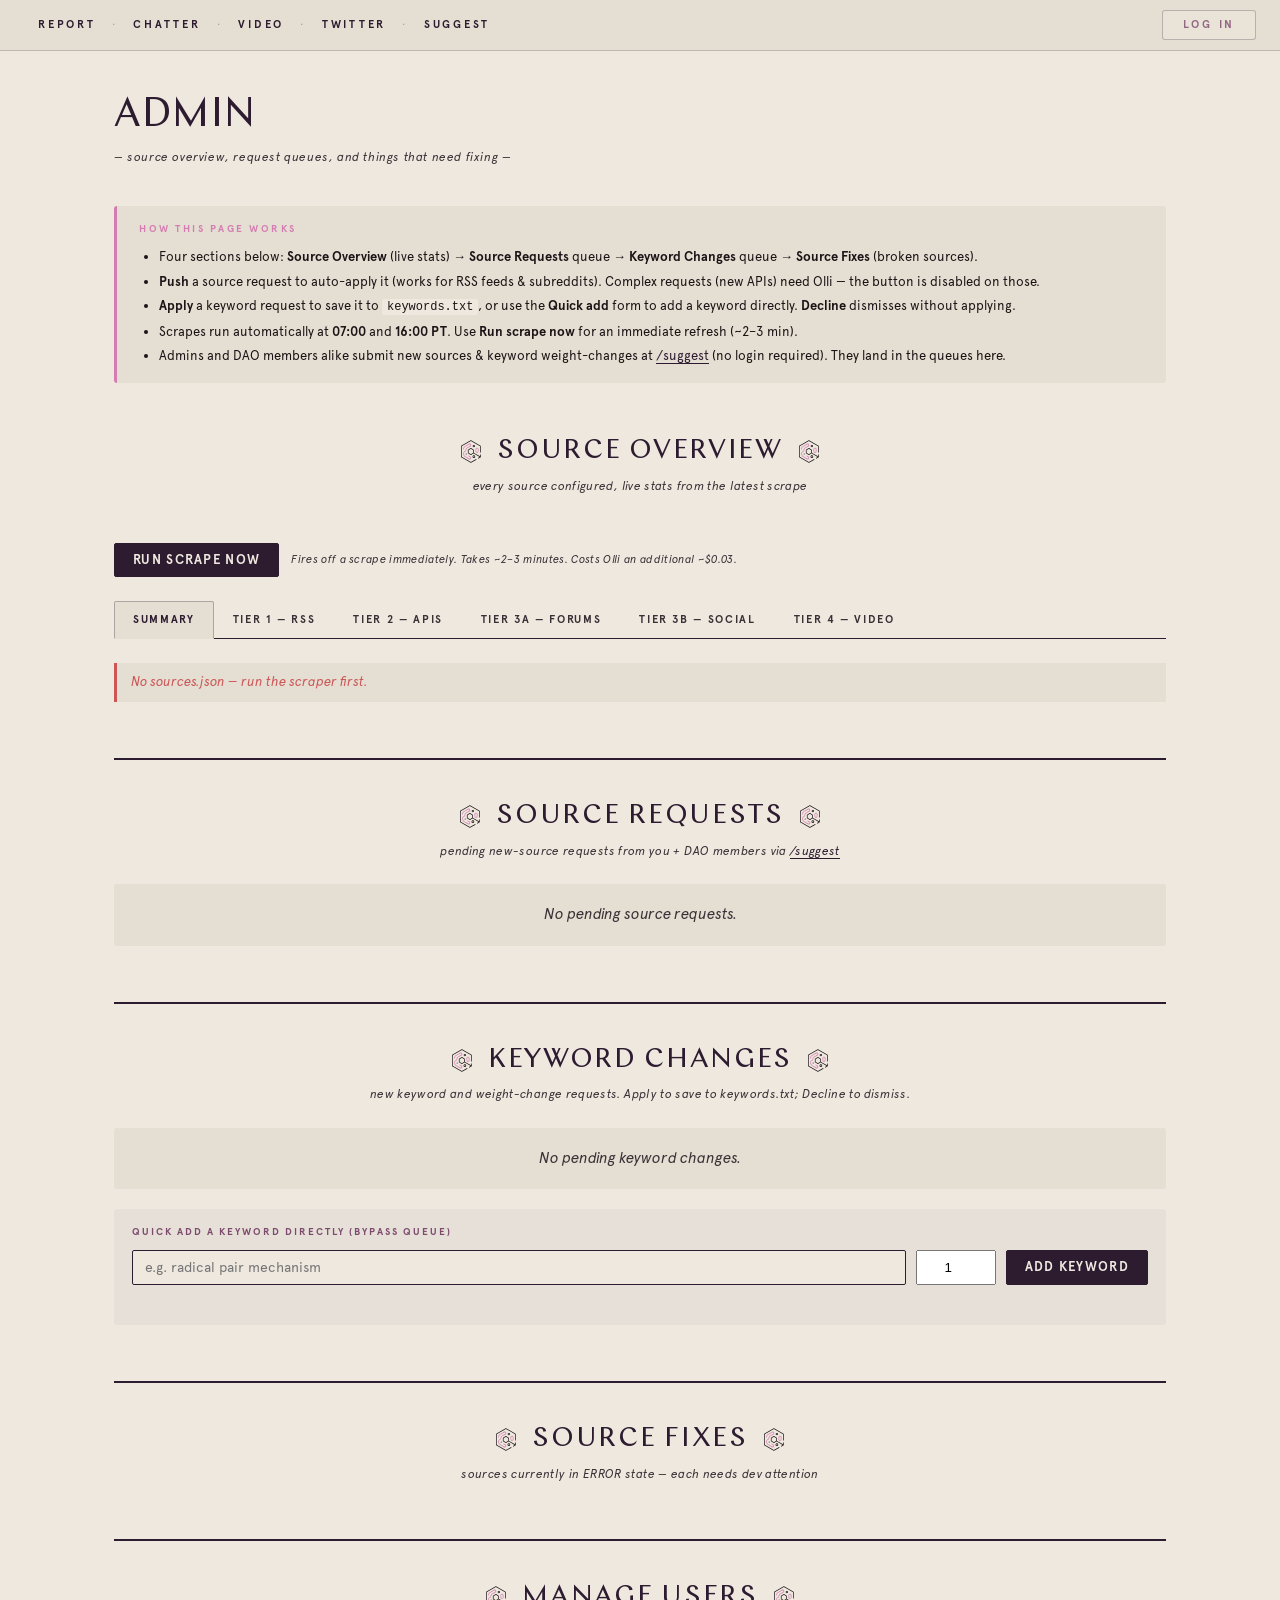
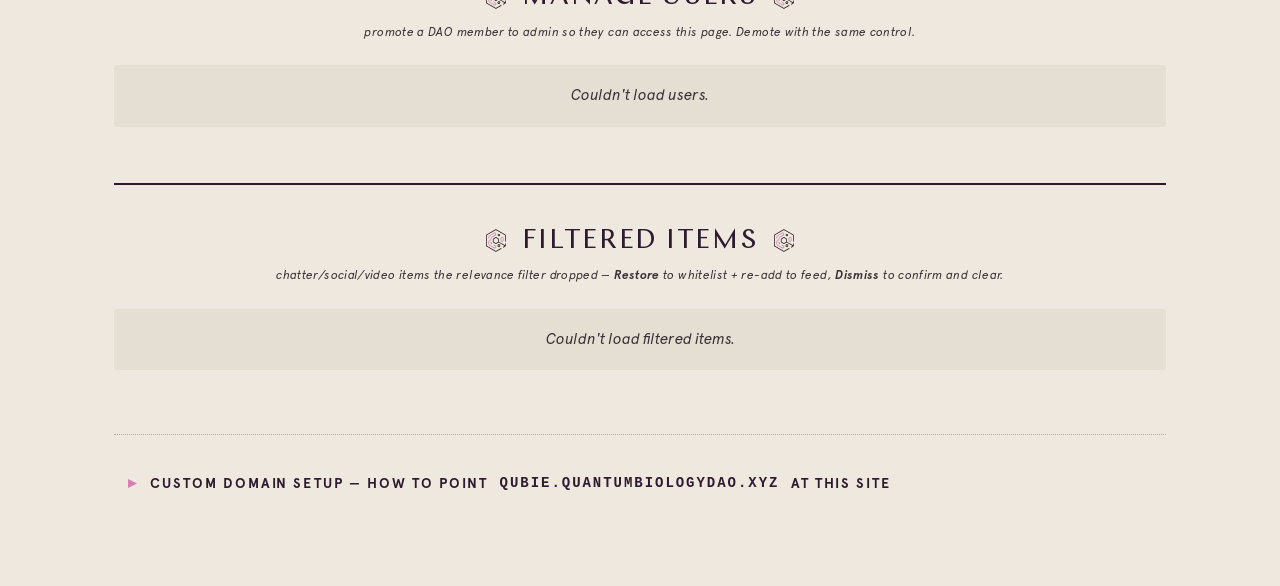
==== admin.html @ 40484f9f "Paginate Filtered Items on /admin (10 per page + Show More) The list could grow long enough to make " ====
<!DOCTYPE html>
<html lang="en">
<head>
    <meta charset="UTF-8">
    <meta name="viewport" content="width=device-width, initial-scale=1.0">
    <title>QUBIE News — Admin</title>
    <link rel="stylesheet" href="assets/shared.css">
    <style>
        .tab-panel { display: none; }
        .tab-panel.active { display: block; }

        /* How-to-use intro block */
        .admin-intro {
            background: var(--cream-dim);
            border-left: 3px solid var(--pink);
            padding: 16px 22px;
            border-radius: 3px;
            margin-bottom: 48px;
        }
        .admin-intro-head {
            font-size: 10px;
            letter-spacing: 0.25em;
            text-transform: uppercase;
            font-weight: 700;
            color: var(--pink);
            margin-bottom: 10px;
        }
        .admin-intro ul {
            margin: 0;
            padding-left: 20px;
            line-height: 1.6;
        }
        .admin-intro li { margin-bottom: 4px; font-size: 13px; }
        .admin-intro li:last-child { margin-bottom: 0; }
        .admin-intro a {
            color: var(--dark-purple);
            text-decoration: none;
            border-bottom: 1px solid var(--dark-purple);
        }
        .admin-intro a:hover { color: var(--pink); border-bottom-color: var(--pink); }
        .admin-intro code {
            font-family: Consolas, monospace;
            font-size: 12px;
            background: var(--cream);
            padding: 1px 5px;
            border-radius: 2px;
        }

        /* Section headers */
        .section {
            margin-top: 56px;
            padding-top: 36px;
            border-top: 2px solid var(--dark-purple);
        }
        .section-header {
            text-align: center;
            margin-bottom: 24px;
        }
        .section-header h2 {
            font-family: "Chap", "Apercu Pro", sans-serif;
            font-weight: 400;
            font-size: 28px;
            letter-spacing: 0.06em;
            color: var(--dark-purple);
            text-transform: uppercase;
            margin: 0 0 6px;
            display: flex;
            align-items: center;
            justify-content: center;
            gap: 16px;
        }
        .section-header h2::before,
        .section-header h2::after {
            content: "";
            display: inline-block;
            width: 20px;
            height: 23px;
            background: url("assets/logo-icon.svg") no-repeat center / contain;
        }
        .section-header .section-subtitle {
            font-style: italic;
            font-size: 12px;
            color: var(--soft-text);
            letter-spacing: 0.03em;
        }

        .stat-bar {
            display: flex;
            gap: 24px;
            flex-wrap: wrap;
            font-size: 12px;
            color: var(--soft-text);
            margin-bottom: 24px;
            letter-spacing: 0.05em;
        }
        .stat-bar b {
            color: var(--dark-purple);
            font-size: 20px;
            display: block;
            letter-spacing: 0;
        }

        /* Scrape-now button row */
        .scrape-now-row {
            display: flex;
            align-items: center;
            gap: 12px;
            margin-bottom: 24px;
            flex-wrap: wrap;
        }
        .scrape-now-row button { padding: 8px 18px; }
        .scrape-now-row .scrape-status {
            font-size: 11px;
            font-style: italic;
            color: var(--soft-text);
            letter-spacing: 0.03em;
        }
        .scrape-now-row .scrape-status.running {
            color: var(--pink);
            font-style: italic;
        }
        .scrape-now-row .scrape-status.done {
            color: #4a7c4a;
        }

        /* Progress bar — appears below the button row while a scrape is running */
        .scrape-progress {
            display: none;
            width: 100%;
            max-width: 520px;
            margin: 6px 0 24px;
        }
        .scrape-progress.visible { display: block; }
        .scrape-progress-track {
            width: 100%;
            height: 10px;
            background: var(--cream-dim);
            border: 1px solid rgba(45, 27, 48, 0.18);
            border-radius: 6px;
            overflow: hidden;
        }
        .scrape-progress-fill {
            height: 100%;
            width: 0%;
            background: linear-gradient(90deg, var(--light-purple), var(--pink));
            transition: width 0.35s ease-out;
        }
        .scrape-progress-meta {
            display: flex;
            justify-content: space-between;
            font-size: 10px;
            letter-spacing: 0.05em;
            color: var(--soft-text);
            margin-top: 4px;
            font-family: Consolas, monospace;
        }
        .scrape-progress-meta .now { color: var(--dark-purple); font-style: italic; }

        .empty-state-small {
            padding: 20px;
            text-align: center;
            color: var(--soft-text);
            font-style: italic;
            background: var(--cream-dim);
            border-radius: 3px;
        }

        /* Pending request card styling */
        .request-card {
            background: var(--cream-dim);
            border-left: 3px solid var(--light-purple);
            padding: 14px 18px;
            margin-bottom: 12px;
            border-radius: 3px;
        }
        .request-card.weight-change { border-left-color: var(--pink); }
        .request-card .rc-header {
            display: flex;
            justify-content: space-between;
            align-items: baseline;
            gap: 12px;
            flex-wrap: wrap;
            margin-bottom: 6px;
        }
        .request-card .rc-title {
            font-size: 15px;
            font-weight: 700;
            color: var(--dark-purple);
        }
        .request-card .rc-kind {
            font-size: 10px;
            letter-spacing: 0.15em;
            text-transform: uppercase;
            color: var(--pink);
            font-weight: 700;
        }
        .request-card .rc-meta {
            font-size: 11px;
            color: var(--soft-text);
            font-style: italic;
            margin-bottom: 6px;
        }
        .request-card .rc-notes {
            font-size: 13px;
            color: var(--near-black);
            line-height: 1.4;
            margin-bottom: 10px;
        }
        .request-card .rc-actions {
            display: flex;
            gap: 8px;
            justify-content: flex-end;
        }
        .request-card .rc-actions button { padding: 4px 12px; font-size: 11px; }

        /* Quick add (keyword) form */
        .quick-add {
            background: rgba(45, 27, 48, 0.04);
            padding: 16px 18px;
            border-radius: 3px;
            margin-top: 20px;
        }
        .quick-add-header {
            font-size: 10px;
            letter-spacing: 0.2em;
            text-transform: uppercase;
            font-weight: 700;
            color: var(--light-purple);
            margin-bottom: 10px;
        }

        /* Accordion at the bottom of the page */
        .accordion-section {
            margin-top: 64px;
            padding-top: 24px;
            border-top: 1px dotted rgba(45, 27, 48, 0.3);
        }
        .accordion-section details {
            font-size: 12px;
        }
        .accordion-section details summary {
            cursor: pointer;
            list-style: none;
            color: var(--dark-purple);
            font-weight: 700;
            letter-spacing: 0.14em;
            text-transform: uppercase;
            font-size: 14px;
            padding: 12px 14px;
            border-radius: 3px;
            user-select: none;
            display: flex;
            align-items: center;
            gap: 12px;
        }
        .accordion-section details summary::before {
            font-size: 16px;
        }
        .accordion-section details summary::-webkit-details-marker { display: none; }
        .accordion-section details summary::before {
            content: "▸";
            color: var(--pink);
            transition: transform 0.15s;
            display: inline-block;
        }
        .accordion-section details[open] summary::before {
            transform: rotate(90deg);
        }
        .accordion-section details summary:hover {
            background: rgba(45, 27, 48, 0.04);
            color: var(--dark-purple);
        }
        .accordion-section .accordion-body {
            background: var(--cream-dim);
            padding: 20px 24px;
            border-radius: 3px;
            margin-top: 10px;
            font-size: 13px;
            line-height: 1.5;
        }
        .accordion-section .accordion-body h4 {
            font-family: "Chap", "Apercu Pro", sans-serif;
            font-weight: 400;
            font-size: 14px;
            letter-spacing: 0.08em;
            color: var(--dark-purple);
            text-transform: uppercase;
            margin: 20px 0 8px;
        }
        .accordion-section .accordion-body h4:first-child { margin-top: 0; }
        .accordion-section .accordion-body p { margin: 8px 0; }
        .accordion-section .accordion-body ul,
        .accordion-section .accordion-body ol {
            margin: 6px 0 10px;
            padding-left: 22px;
        }
        .accordion-section .accordion-body li { margin-bottom: 3px; }
        .accordion-section .accordion-body code {
            font-family: Consolas, monospace;
            font-size: 12px;
            background: var(--cream);
            padding: 1px 5px;
            border-radius: 2px;
        }
        .accordion-section .accordion-body table {
            width: 100%;
            border-collapse: collapse;
            margin: 10px 0;
            font-size: 12px;
        }
        .accordion-section .accordion-body th,
        .accordion-section .accordion-body td {
            text-align: left;
            padding: 6px 10px;
            border-bottom: 1px solid rgba(45, 27, 48, 0.15);
            vertical-align: top;
        }
        .accordion-section .accordion-body th {
            font-size: 10px;
            letter-spacing: 0.1em;
            text-transform: uppercase;
            color: var(--dark-purple);
            font-weight: 700;
        }
        .accordion-section .accordion-body .warn {
            color: #c55;
            font-weight: 700;
        }

        /* Source fixes list */
        .fix-row {
            padding: 10px 14px;
            margin-bottom: 8px;
            background: rgba(197, 85, 85, 0.08);
            border-left: 3px solid #c55;
            border-radius: 3px;
            font-size: 13px;
        }
        .fix-row .fix-name { font-weight: 700; color: var(--dark-purple); }
        .fix-row .fix-target { font-family: monospace; font-size: 11px; color: var(--soft-text); }
        .fix-row .fix-error {
            color: #c55;
            font-family: monospace;
            font-size: 11px;
            margin-top: 4px;
        }

        /* Tabs (reuse) */
        .tabs {
            display: flex;
            gap: 0;
            border-bottom: 1px solid var(--dark-purple);
            margin-bottom: 24px;
            flex-wrap: wrap;
        }
        .tab {
            padding: 10px 18px;
            font-size: 11px;
            letter-spacing: 0.15em;
            text-transform: uppercase;
            font-weight: 700;
            color: var(--soft-text);
            cursor: pointer;
            border: 1px solid transparent;
            border-bottom: none;
            background: transparent;
            border-radius: 2px 2px 0 0;
        }
        .tab:hover { color: var(--dark-purple); }
        .tab.active {
            color: var(--dark-purple);
            background: var(--cream-dim);
            border-color: rgba(45, 27, 48, 0.3);
            border-bottom: 1px solid var(--cream-dim);
            margin-bottom: -1px;
        }
    </style>
</head>
<body>

<nav class="site-nav">
    <div class="nav-public">
        <a href="/">Report</a>
        <span class="sep">·</span>
        <a href="/chatter">Chatter</a>
        <span class="sep">·</span>
        <a href="/video">Video</a>
        <span class="sep">·</span>
        <a href="/twitter">Twitter</a>
        <span class="sep">·</span>
        <a href="/suggest">Suggest</a>
    </div>
    <div class="nav-admin" id="user-nav-slot">
        <a href="/login">Log in</a>
    </div>
</nav>

<main class="admin-page">
    <h1>Admin</h1>
    <div class="subtitle" id="admin-subtitle">
        &mdash; source overview, request queues, and things that need fixing &mdash;
    </div>

    <div id="flash-status"></div>

    <!-- ====== How to use this page ====== -->
    <div class="admin-intro">
        <div class="admin-intro-head">How this page works</div>
        <ul>
            <li>Four sections below: <b>Source Overview</b> (live stats) &rarr; <b>Source Requests</b> queue &rarr; <b>Keyword Changes</b> queue &rarr; <b>Source Fixes</b> (broken sources).</li>
            <li><b>Push</b> a source request to auto-apply it (works for RSS feeds &amp; subreddits). Complex requests (new APIs) need Olli &mdash; the button is disabled on those.</li>
            <li><b>Apply</b> a keyword request to save it to <code>keywords.txt</code>, or use the <b>Quick add</b> form to add a keyword directly. <b>Decline</b> dismisses without applying.</li>
            <li>Scrapes run automatically at <b>07:00</b> and <b>16:00 PT</b>. Use <b>Run scrape now</b> for an immediate refresh (~2&ndash;3 min).</li>
            <li>Admins and DAO members alike submit new sources &amp; keyword weight-changes at <a href="/suggest">/suggest</a> (no login required). They land in the queues here.</li>
        </ul>
    </div>

    <!-- ====== Section 1: Source Overview (tabs) ====== -->
    <section class="section" style="margin-top:0; padding-top:0; border-top:none;">
        <div class="section-header">
            <h2>Source Overview</h2>
            <div class="section-subtitle">every source configured, live stats from the latest scrape</div>
        </div>
        <div class="stat-bar" id="summary-bar"></div>
        <div class="scrape-now-row">
            <button id="scrape-now-btn">Run scrape now</button>
            <span class="scrape-status" id="scrape-status">
                Fires off a scrape immediately. Takes ~2&ndash;3 minutes. Costs Olli an additional ~$0.03.
            </span>
        </div>
        <div class="scrape-progress" id="scrape-progress">
            <div class="scrape-progress-track"><div class="scrape-progress-fill" id="scrape-progress-fill"></div></div>
            <div class="scrape-progress-meta">
                <span id="scrape-progress-counts">0 / 0</span>
                <span class="now" id="scrape-progress-current">&hellip;</span>
            </div>
        </div>
        <div class="tabs" id="tabs"></div>
        <div id="panels"></div>
    </section>

    <!-- ====== Section 2: Source Requests ====== -->
    <section class="section">
        <div class="section-header">
            <h2>Source Requests</h2>
            <div class="section-subtitle">pending new-source requests from you + DAO members via <a href="/suggest">/suggest</a></div>
        </div>
        <div id="source-requests-list"></div>
    </section>

    <!-- ====== Section 3: Keyword Changes ====== -->
    <section class="section">
        <div class="section-header">
            <h2>Keyword Changes</h2>
            <div class="section-subtitle">new keyword and weight-change requests. Apply to save to keywords.txt; Decline to dismiss.</div>
        </div>
        <div id="keyword-suggestions-list"></div>

        <!-- Quick add (admin fast-path) -->
        <div class="quick-add">
            <div class="quick-add-header">Quick add a keyword directly (bypass queue)</div>
            <div class="form-row">
                <input type="text" id="quick-kw" placeholder="e.g. radical pair mechanism" style="flex: 1 1 250px;">
                <input type="number" id="quick-weight" value="1" min="1" max="10" style="width:80px; text-align:center;">
                <button id="quick-add-btn">Add keyword</button>
            </div>
        </div>
    </section>

    <!-- ====== Section 4: Source Fixes ====== -->
    <section class="section">
        <div class="section-header">
            <h2>Source Fixes</h2>
            <div class="section-subtitle">sources currently in ERROR state &mdash; each needs dev attention</div>
        </div>
        <div id="source-fixes-list"></div>
    </section>

    <!-- ====== Section 5a: Manage Users (admin role assignment) ====== -->
    <section class="section">
        <div class="section-header">
            <h2>Manage Users</h2>
            <div class="section-subtitle">
                promote a DAO member to admin so they can access this page.
                Demote with the same control.
            </div>
        </div>
        <div id="users-list"></div>
    </section>

    <!-- ====== Section 5b: Filtered Items (off-topic, dropped by Haiku) ====== -->
    <section class="section">
        <div class="section-header">
            <h2>Filtered Items</h2>
            <div class="section-subtitle">
                chatter/social/video items the relevance filter dropped &mdash;
                <b>Restore</b> to whitelist + re-add to feed,
                <b>Dismiss</b> to confirm and clear.
            </div>
        </div>
        <div id="filtered-meta" style="font-size:11px;color:var(--soft-text);margin-bottom:10px;font-style:italic;"></div>
        <div id="filtered-list"></div>
    </section>

    <!-- ====== Accordion: DNS / custom-domain setup (collapsed by default) ====== -->
    <section class="accordion-section">
        <details>
            <summary>Custom domain setup &mdash; how to point <code>qubie.quantumbiologydao.xyz</code> at this site</summary>
            <div class="accordion-body">
                <p><i>This needs to happen once, by whoever manages DNS for quantumbiologydao.xyz.</i></p>

                <h4>Step 1 — Olli adds the custom domain on Railway</h4>
                <p>Have Olli add <code>qubie.quantumbiologydao.xyz</code> as the custom domain on Railway. Railway will return a CNAME target (looks like <code>xyz.up.railway.app</code>). Copy it.</p>

                <h4>Step 2 — Hand off the DNS record to the designer / dev team</h4>
                <p>Copy and paste this record into wherever DNS for <code>quantumbiologydao.xyz</code> is managed:</p>
                <table>
                    <thead>
                        <tr><th>Field</th><th>Value</th></tr>
                    </thead>
                    <tbody>
                        <tr><td>Type</td><td><code>CNAME</code></td></tr>
                        <tr><td>Name / Host</td><td><code>qubie</code></td></tr>
                        <tr><td>Value / Target</td><td><i>the CNAME target from Step 1</i></td></tr>
                        <tr><td>TTL</td><td>default / auto</td></tr>
                    </tbody>
                </table>
                <p><span class="warn">If the DNS is on Cloudflare:</span> set the record to <b>&ldquo;DNS only&rdquo; (gray cloud)</b>, not &ldquo;Proxied&rdquo; &mdash; otherwise Railway can't provision SSL.</p>
            </div>
        </details>
    </section>
</main>

<script src="/assets/user-nav.js"></script>
<script>
    const TIER_KEYS = [
        { key: "Tier 1",  label: "RSS Feeds" },
        { key: "Tier 2",  label: "Search APIs" },
        { key: "Tier 3a", label: "Forums" },
        { key: "Tier 3b", label: "Social" },
        { key: "Tier 4",  label: "Video" },
    ];
    const TAB_ORDER = [
        { id: "summary",  label: "Summary" },
        { id: "tier-1",   label: "Tier 1 — RSS" },
        { id: "tier-2",   label: "Tier 2 — APIs" },
        { id: "tier-3a",  label: "Tier 3a — Forums" },
        { id: "tier-3b",  label: "Tier 3b — Social" },
        { id: "tier-4",   label: "Tier 4 — Video" },
    ];

    const statusEl = document.getElementById("flash-status");
    function showFlash(msg, isError) {
        statusEl.innerHTML = `<div class="flash ${isError ? "error" : ""}">${msg}</div>`;
        setTimeout(() => { statusEl.innerHTML = ""; }, 4000);
    }

    // =========================================================
    // Section 1: Source Overview (tabs)
    // =========================================================
    function renderTabs() {
        const tabsEl = document.getElementById("tabs");
        tabsEl.innerHTML = TAB_ORDER.map(t =>
            `<div class="tab" data-tab="${t.id}">${t.label}</div>`).join("");
        tabsEl.querySelectorAll(".tab").forEach(t => {
            t.addEventListener("click", () => activateTab(t.dataset.tab));
        });
    }
    function activateTab(id) {
        document.querySelectorAll(".tab").forEach(t => t.classList.toggle("active", t.dataset.tab === id));
        document.querySelectorAll(".tab-panel").forEach(p => p.classList.toggle("active", p.id === `panel-${id}`));
        history.replaceState(null, "", `#${id}`);
    }
    function rowClass(status) {
        if (status === "ERROR") return "status-error";
        if ((status || "").startsWith("Working (no hits)") || status === "No results returned") return "status-nohits";
        if ((status || "").startsWith("Working")) return "status-working";
        return "";
    }
    function renderSummary(data) {
        const rows = (data.summary || []).map(s => `
            <tr>
                <td><b>${s.tier}</b></td>
                <td>${s.sources_configured}</td>
                <td>${s.articles_contributed}</td>
                <td>${s.errored > 0 ? `<span style="color:#c55">${s.errored}</span>` : s.errored}</td>
            </tr>`).join("");
        const when = new Date(data.generated_at).toLocaleString("en-US",
            { timeZone: "America/Los_Angeles", month:"short", day:"numeric", year:"numeric", hour:"numeric", minute:"2-digit", timeZoneName: "short" });
        return `
            <table class="data">
                <thead><tr><th>Tier</th><th>Sources</th><th>Articles Contributed</th><th>Errored</th></tr></thead>
                <tbody>${rows}</tbody>
            </table>
            <div class="subtitle">Last scraped: ${when} &middot; ${data.unique_articles_after_dedup} unique articles after dedup</div>
        `;
    }
    function renderTier(rows) {
        if (!rows || !rows.length) return '<div class="empty-state-small">No sources in this tier.</div>';
        const body = rows.map(r => `
            <tr class="${rowClass(r.status)}">
                <td><b>${r.source_name}</b></td>
                <td class="mono">${r.target}</td>
                <td><span class="badge badge-${r.category}">${r.category}</span></td>
                <td style="text-align:right;">${r.matched}</td>
                <td style="text-align:right;">${r.total}</td>
                <td>${r.status}</td>
                <td style="color:#c55;">${r.error || ""}</td>
                <td style="color: var(--soft-text); font-style: italic;">${r.notes || ""}</td>
            </tr>`).join("");
        return `
            <table class="data">
                <thead><tr>
                    <th>Source</th><th>Target / URL</th><th>Category</th>
                    <th style="text-align:right;">Matched</th>
                    <th style="text-align:right;">Total</th>
                    <th>Status</th><th>Error</th><th>Notes</th>
                </tr></thead>
                <tbody>${body}</tbody>
            </table>`;
    }

    // =========================================================
    // Section 2: Source Requests queue
    // =========================================================
    async function loadSourceRequests() {
        const resp = await fetch("/api/source-requests");
        const data = await resp.json().catch(() => ({}));
        const requests = data.requests || [];
        const el = document.getElementById("source-requests-list");
        if (!requests.length) {
            el.innerHTML = '<div class="empty-state-small">No pending source requests.</div>';
            return;
        }
        el.innerHTML = requests.map(r => {
            const type = (r.type || "").toLowerCase();
            const pushable = (type === "rss" || type === "forum");
            const pushHint = pushable
                ? "Push this request into the runtime config (next scrape picks it up)"
                : "This request type needs dev review — paste it to Claude instead";
            const pushBtn = `<button data-push="${r.row_number}" ${pushable ? "" : "disabled style='opacity:0.4;cursor:not-allowed;'"} title="${pushHint}">Push</button>`;
            return `
            <div class="request-card">
                <div class="rc-header">
                    <span class="rc-title">${r.source_name}</span>
                    <span class="rc-kind">${r.type || "—"} &middot; ${r.priority || "Medium"}</span>
                </div>
                <div class="rc-meta">
                    ${r.url ? `<b>URL:</b> ${r.url} &middot; ` : ""}
                    <b>API key needed:</b> ${r.api_key_needed || "Unknown"} &middot;
                    <b>Status:</b> ${r.status || "Requested"}
                </div>
                ${r.why_notes ? `<div class="rc-notes">${r.why_notes}</div>` : ""}
                <div class="rc-actions">
                    <button class="danger" data-dismiss="${r.row_number}">Dismiss</button>
                    ${pushBtn}
                </div>
            </div>`;
        }).join("");

        el.querySelectorAll("button[data-dismiss]").forEach(btn => {
            btn.addEventListener("click", async () => {
                if (!confirm("Dismiss this source request?")) return;
                const r = await fetch(`/api/source-requests/${btn.dataset.dismiss}`, { method: "DELETE" });
                if (r.ok) { showFlash("Dismissed."); loadSourceRequests(); }
                else      { showFlash("Dismiss failed.", true); }
            });
        });

        el.querySelectorAll("button[data-push]").forEach(btn => {
            btn.addEventListener("click", async () => {
                const row = btn.dataset.push;
                const r = await fetch(`/api/source-requests/${row}/push`, { method: "POST" });
                const d = await r.json().catch(() => ({}));
                if (r.ok) {
                    showFlash(`Pushed to ${d.applied_to}. Next scrape will include it.`);
                    loadSourceRequests();
                } else {
                    showFlash(d.error || "Push failed.", true);
                }
            });
        });
    }

    // =========================================================
    // Section 3: Keyword Changes queue
    // =========================================================
    async function loadKeywordSuggestions() {
        const resp = await fetch("/api/keyword-suggestions");
        const data = await resp.json().catch(() => ({}));
        const suggestions = data.suggestions || [];
        const el = document.getElementById("keyword-suggestions-list");
        if (!suggestions.length) {
            el.innerHTML = '<div class="empty-state-small">No pending keyword changes.</div>';
            return;
        }
        el.innerHTML = suggestions.map(s => `
            <div class="request-card ${s.is_weight_change ? "weight-change" : ""}">
                <div class="rc-header">
                    <span class="rc-title">${s.phrase} <span style="color: var(--pink);">&times;${s.suggested_weight}</span></span>
                    <span class="rc-kind">${s.is_weight_change ? "Weight change" : "New keyword"}</span>
                </div>
                <div class="rc-meta">
                    from <b>${s.submitted_by || "anonymous"}</b>
                    ${s.submitted_at ? ` &middot; ${s.submitted_at}` : ""}
                </div>
                ${s.why_notes ? `<div class="rc-notes">${s.why_notes}</div>` : ""}
                <div class="rc-actions">
                    <button class="danger" data-decline="${s.row_number}">Decline</button>
                    <button data-approve="${s.row_number}">Apply</button>
                </div>
            </div>`).join("");
        el.querySelectorAll("button[data-approve]").forEach(btn => {
            btn.addEventListener("click", async () => {
                const row = btn.dataset.approve;
                const r = await fetch(`/api/keyword-suggestions/${row}/approve`, { method: "POST" });
                if (r.ok) {
                    const d = await r.json().catch(() => ({}));
                    showFlash(`Applied: ${d.applied || "keyword updated"}.`);
                    loadKeywordSuggestions();
                } else {
                    const err = await r.json().catch(() => ({}));
                    showFlash(err.error || "Failed to apply.", true);
                }
            });
        });
        el.querySelectorAll("button[data-decline]").forEach(btn => {
            btn.addEventListener("click", async () => {
                const row = btn.dataset.decline;
                if (!confirm("Decline this request?")) return;
                const r = await fetch(`/api/keyword-suggestions/${row}`, { method: "DELETE" });
                if (r.ok) { showFlash("Declined."); loadKeywordSuggestions(); }
                else     { showFlash("Decline failed.", true); }
            });
        });
    }

    // Quick add admin keyword
    document.getElementById("quick-add-btn").addEventListener("click", async () => {
        const phrase = document.getElementById("quick-kw").value.trim();
        if (!phrase) return;
        let weight = parseInt(document.getElementById("quick-weight").value) || 1;
        if (weight < 1) weight = 1;
        if (weight > 10) weight = 10;
        const kw = weight === 1 ? phrase : `${phrase} [${weight}]`;
        const resp = await fetch("/api/keywords", {
            method: "POST",
            headers: { "Content-Type": "application/json" },
            body: JSON.stringify({ keyword: kw }),
        });
        if (resp.ok) {
            document.getElementById("quick-kw").value = "";
            document.getElementById("quick-weight").value = 1;
            showFlash(`Added "${phrase}"${weight > 1 ? ` (weight ${weight})` : ""} to keywords.txt.`);
        } else {
            const err = await resp.json().catch(() => ({}));
            showFlash(err.error || "Failed to add.", true);
        }
    });

    // =========================================================
    // Section 4: Source Fixes (derived from tier data)
    // =========================================================
    function renderSourceFixes(data) {
        const errored = [];
        for (const [tier, rows] of Object.entries(data.tiers || {})) {
            for (const r of rows) {
                if (r.status === "ERROR") errored.push({ ...r, tier });
            }
        }
        const el = document.getElementById("source-fixes-list");
        if (!errored.length) {
            el.innerHTML = '<div class="empty-state-small">All sources are happy right now. 🎉</div>';
            return;
        }
        el.innerHTML = errored.map(r => `
            <div class="fix-row">
                <span class="fix-name">${r.source_name}</span>
                &middot; ${r.tier} &middot; <span class="fix-target">${r.target}</span>
                <div class="fix-error">Error: ${r.error || "(unknown)"}</div>
                ${r.notes ? `<div style="font-style:italic; font-size:11px; color: var(--soft-text); margin-top:4px;">${r.notes}</div>` : ""}
            </div>`).join("");
    }

    // =========================================================
    // Main
    // =========================================================
    async function initSourceOverview() {
        renderTabs();
        const panelsEl = document.getElementById("panels");
        panelsEl.innerHTML = TAB_ORDER.map(t =>
            `<div class="tab-panel" id="panel-${t.id}"></div>`).join("");

        let data;
        try {
            const r = await fetch("/api/sources");
            if (!r.ok) throw new Error("No sources.json — run the scraper first.");
            data = await r.json();
        } catch (e) {
            document.getElementById("panel-summary").innerHTML = `<div class="flash error">${e.message}</div>`;
            activateTab("summary");
            return null;
        }

        // Summary bar
        const totalSources = (data.summary || []).reduce((s, x) => s + x.sources_configured, 0);
        const totalArticles = (data.summary || []).reduce((s, x) => s + x.articles_contributed, 0);
        const totalErrored = (data.summary || []).reduce((s, x) => s + x.errored, 0);
        document.getElementById("summary-bar").innerHTML = `
            <div><b>${totalSources}</b>sources configured</div>
            <div><b>${totalArticles}</b>articles contributed</div>
            <div><b>${data.unique_articles_after_dedup}</b>unique after dedup</div>
            <div><b style="color:${totalErrored > 0 ? "#c55" : "var(--dark-purple)"};">${totalErrored}</b>errored</div>
        `;

        // Summary + tier tabs
        document.getElementById("panel-summary").innerHTML = renderSummary(data);
        const tierIds = ["tier-1", "tier-2", "tier-3a", "tier-3b", "tier-4"];
        TIER_KEYS.forEach((t, i) => {
            document.getElementById(`panel-${tierIds[i]}`).innerHTML =
                renderTier((data.tiers || {})[t.key] || []);
        });

        const wanted = (location.hash || "").replace("#", "");
        activateTab(TAB_ORDER.some(t => t.id === wanted) ? wanted : "summary");
        return data;
    }

    (async () => {
        const sourceData = await initSourceOverview();
        loadSourceRequests();
        loadKeywordSuggestions();
        loadUsers();
        loadFilteredItems();
        if (sourceData) renderSourceFixes(sourceData);
        wireScrapeNowButton(sourceData ? sourceData.generated_at : null);
    })();

    // =========================================================
    // Manage Users — promote/demote admins
    // =========================================================
    async function loadUsers() {
        const list = document.getElementById("users-list");
        list.innerHTML = '<div class="empty-state-small">Loading&hellip;</div>';
        try {
            const r = await fetch("/api/users", { cache: "no-store" });
            if (!r.ok) throw new Error("Couldn't load users.");
            const data = await r.json();
            const users = data.users || [];
            if (!users.length) {
                list.innerHTML = '<div class="empty-state-small">No users yet. Once someone signs up at /signup, they\'ll appear here.</div>';
                return;
            }
            list.innerHTML = `
                <table class="data">
                    <thead><tr>
                        <th style="width:200px;">Username</th>
                        <th style="width:140px;">Joined</th>
                        <th style="width:100px;">Role</th>
                        <th style="width:200px;">Actions</th>
                    </tr></thead>
                    <tbody>${users.map(renderUserRow).join("")}</tbody>
                </table>`;
            list.querySelectorAll("button[data-promote]").forEach(b => {
                b.addEventListener("click", () =>
                    onSetAdmin(b.dataset.promote, b.dataset.action === "promote"));
            });
        } catch (e) {
            list.innerHTML = `<div class="empty-state-small">${e.message}</div>`;
        }
    }

    function renderUserRow(u) {
        const joined = u.created_at
            ? new Date(u.created_at).toLocaleDateString("en-US",
                { timeZone: "America/Los_Angeles", month:"short", day:"numeric", year:"numeric" })
            : "";
        const userEsc = encodeURIComponent(u.username);
        const action  = u.is_admin
            ? `<button class="danger" data-promote="${userEsc}" data-action="demote">Remove admin</button>`
            : `<button data-promote="${userEsc}" data-action="promote">Make admin</button>`;
        const roleTag = u.is_admin
            ? `<span style="background:var(--pink);color:var(--near-black);padding:2px 7px 1px;border-radius:2px;font-size:9px;font-weight:700;letter-spacing:0.12em;text-transform:uppercase;">Admin</span>`
            : `<span style="font-style:italic;color:var(--soft-text);font-size:11px;">member</span>`;
        return `
            <tr>
                <td>
                    <a href="/u/${userEsc}" style="font-weight:700;border:none;">@${(u.username||"").replace(/&/g,"&amp;").replace(/</g,"&lt;")}</a>
                </td>
                <td style="font-size:11px;color:var(--soft-text);">${joined}</td>
                <td>${roleTag}</td>
                <td>${action}</td>
            </tr>`;
    }

    async function onSetAdmin(usernameEnc, makeAdmin) {
        const username = decodeURIComponent(usernameEnc);
        const verb = makeAdmin ? "promote" : "demote";
        if (!confirm(`${verb === "promote" ? "Promote" : "Demote"} ${username}?`)) return;
        const r = await fetch(`/api/users/${usernameEnc}/admin`, {
            method:  "POST",
            headers: { "Content-Type": "application/json" },
            body:    JSON.stringify({ is_admin: makeAdmin }),
        });
        const d = await r.json().catch(() => ({}));
        if (!r.ok) {
            alert(d.error || `Failed to ${verb}.`);
            return;
        }
        loadUsers();
    }

    // =========================================================
    // Filtered Items (off-topic, dropped by Haiku)
    // =========================================================
    const FILTERED_PAGE_SIZE = 10;
    let _filteredAll     = [];
    let _filteredVisible = FILTERED_PAGE_SIZE;

    async function loadFilteredItems() {
        const list = document.getElementById("filtered-list");
        const meta = document.getElementById("filtered-meta");
        list.innerHTML = '<div class="empty-state-small">Loading&hellip;</div>';
        meta.textContent = "";
        try {
            const r = await fetch("/api/rejected", { cache: "no-store" });
            if (!r.ok) throw new Error("Couldn't load filtered items.");
            const data = await r.json();
            _filteredAll = data.items || [];
            // Clamp visible count: never below page size, never above total
            if (_filteredVisible < FILTERED_PAGE_SIZE) _filteredVisible = FILTERED_PAGE_SIZE;
            if (_filteredVisible > _filteredAll.length) _filteredVisible = _filteredAll.length;
            renderFilteredItems();
        } catch (e) {
            list.innerHTML = `<div class="empty-state-small">${e.message}</div>`;
        }
    }

    function renderFilteredItems() {
        const list = document.getElementById("filtered-list");
        const meta = document.getElementById("filtered-meta");
        const total = _filteredAll.length;
        if (!total) {
            list.innerHTML = '<div class="empty-state-small">Nothing in the queue. Either Haiku liked everything this scrape, or no scrapes have run since the filter was added.</div>';
            meta.textContent = "";
            return;
        }
        const shown = Math.min(_filteredVisible, total);
        const visible = _filteredAll.slice(0, shown);
        meta.textContent = `Showing ${shown} of ${total} · entries auto-prune after 60 days`;

        const remaining = total - shown;
        const moreBtn = remaining > 0
            ? `<div style="margin-top:12px;text-align:center;">
                 <button id="filtered-show-more" style="background:transparent;color:var(--dark-purple);border:1px solid var(--dark-purple);">
                   Show ${Math.min(FILTERED_PAGE_SIZE, remaining)} more &darr; (${remaining} remaining)
                 </button>
               </div>`
            : "";

        list.innerHTML = `
            <table class="data">
                <thead><tr>
                    <th style="width:90px;">Type</th>
                    <th>Title</th>
                    <th style="width:140px;">Source</th>
                    <th style="width:160px;">Rejected</th>
                    <th style="width:200px;">Actions</th>
                </tr></thead>
                <tbody>${visible.map(renderFilteredRow).join("")}</tbody>
            </table>
            ${moreBtn}`;

        list.querySelectorAll("button[data-restore]").forEach(b => {
            b.addEventListener("click", () => onRestoreFiltered(b.dataset.restore));
        });
        list.querySelectorAll("button[data-dismiss]").forEach(b => {
            b.addEventListener("click", () => onDismissFiltered(b.dataset.dismiss));
        });
        const more = document.getElementById("filtered-show-more");
        if (more) {
            more.addEventListener("click", () => {
                _filteredVisible = Math.min(_filteredVisible + FILTERED_PAGE_SIZE, _filteredAll.length);
                renderFilteredItems();
            });
        }
    }

    function renderFilteredRow(it) {
        const cat   = (it.source_category || "").toLowerCase();
        const badge = cat ? `<span class="badge badge-${cat}">${cat}</span>` : "";
        const when  = it.rejected_at
            ? new Date(it.rejected_at).toLocaleString("en-US",
                { timeZone: "America/Los_Angeles", month:"short", day:"numeric",
                  hour:"numeric", minute:"2-digit", timeZoneName:"short" })
            : "";
        const linkEsc = (it.link || "").replace(/"/g, "&quot;");
        const titleSafe = (it.title || "").replace(/&/g,"&amp;").replace(/</g,"&lt;").replace(/>/g,"&gt;");
        return `
            <tr>
                <td>${badge}</td>
                <td>
                    <a href="${linkEsc}" target="_blank" rel="noopener" style="font-weight:700;">${titleSafe}</a>
                </td>
                <td class="mono">${(it.source || "").replace(/&/g,"&amp;").replace(/</g,"&lt;")}</td>
                <td style="font-size:11px;color:var(--soft-text);">${when}</td>
                <td>
                    <button data-restore="${linkEsc}">Restore</button>
                    <button class="danger" data-dismiss="${linkEsc}">Dismiss</button>
                </td>
            </tr>`;
    }

    async function onRestoreFiltered(link) {
        const r = await fetch("/api/rejected/restore", {
            method:  "POST",
            headers: { "Content-Type": "application/json" },
            body:    JSON.stringify({ link }),
        });
        const d = await r.json().catch(() => ({}));
        if (!r.ok) {
            alert(d.error || "Restore failed.");
            return;
        }
        loadFilteredItems();
    }

    async function onDismissFiltered(link) {
        if (!confirm("Dismiss this item permanently? Same article may re-appear in a future scrape if it's matched again.")) return;
        const r = await fetch("/api/rejected", {
            method:  "DELETE",
            headers: { "Content-Type": "application/json" },
            body:    JSON.stringify({ link }),
        });
        const d = await r.json().catch(() => ({}));
        if (!r.ok) {
            alert(d.error || "Dismiss failed.");
            return;
        }
        loadFilteredItems();
    }

    // =========================================================
    // Scrape-now button + progress polling
    // =========================================================
    function wireScrapeNowButton(baselineGeneratedAt) {
        const btn    = document.getElementById("scrape-now-btn");
        const status = document.getElementById("scrape-status");
        const bar    = document.getElementById("scrape-progress");
        const fill   = document.getElementById("scrape-progress-fill");
        const counts = document.getElementById("scrape-progress-counts");
        const nowEl  = document.getElementById("scrape-progress-current");
        let progressTimer = null;
        let feedTimer     = null;

        function showBar()  { bar.classList.add("visible"); }
        function hideBar()  { bar.classList.remove("visible"); }
        function setBar(pct, done, total, currentLabel) {
            fill.style.width = Math.max(0, Math.min(100, pct)) + "%";
            counts.textContent = `${done} / ${total}  ·  ${pct}%`;
            nowEl.textContent = currentLabel ? `now: ${currentLabel}` : "";
        }

        btn.addEventListener("click", async () => {
            if (btn.disabled) return;
            btn.disabled = true;
            btn.textContent = "Scraping…";
            status.className = "scrape-status running";
            status.textContent = "Scrape started. Polling for completion…";
            setBar(0, 0, 0, "starting…");
            showBar();

            let resp;
            try {
                resp = await fetch("/api/scrape", { method: "POST" });
            } catch (e) {
                status.className = "scrape-status";
                status.textContent = "Couldn't kick off scrape: " + e.message;
                btn.disabled = false;
                btn.textContent = "Run scrape now";
                hideBar();
                return;
            }
            if (!resp.ok) {
                const err = await resp.json().catch(() => ({}));
                status.className = "scrape-status";
                status.textContent = err.error || "Scrape failed to start.";
                btn.disabled = false;
                btn.textContent = "Run scrape now";
                hideBar();
                return;
            }

            const startedAt = Date.now();
            const MAX_WAIT_MS = 10 * 60 * 1000;  // 10 min hard cap

            function markComplete(generatedAtIso) {
                clearInterval(progressTimer); progressTimer = null;
                clearInterval(feedTimer);     feedTimer     = null;
                setBar(100, 0, 0, "done");   // counts filled by last progress tick
                status.className = "scrape-status done";
                const timeStr = generatedAtIso
                    ? new Date(generatedAtIso).toLocaleTimeString("en-US", { timeZone: "America/Los_Angeles", timeZoneName: "short" })
                    : "";
                status.textContent = `Scrape complete${timeStr ? ` at ${timeStr}` : ""}. Reloading…`;
                setTimeout(() => location.reload(), 1200);
            }

            // Fine-grained progress poll (1.5s)
            const pollProgress = async () => {
                try {
                    const r = await fetch("/api/scrape-progress", { cache: "no-store" });
                    if (!r.ok) return;
                    const p = await r.json();
                    if (!p.total) return; // progress file not written yet
                    setBar(p.percent || 0, p.done || 0, p.total || 0, p.current || "");
                    if (!p.running && p.finished_at) markComplete(null);
                } catch (_) { /* swallow */ }
            };

            // Elapsed timer + timeout watchdog + feed.json fallback (5s)
            const pollFeed = async () => {
                try {
                    const r = await fetch("/feed.json", { cache: "no-store" });
                    if (r.ok) {
                        const data = await r.json();
                        const gen = data.generated_at;
                        if (gen && gen !== baselineGeneratedAt) {
                            markComplete(gen);
                            return;
                        }
                    }
                } catch (_) { /* swallow */ }

                const elapsed = Date.now() - startedAt;
                const mins = Math.floor(elapsed / 60000);
                const secs = Math.floor((elapsed % 60000) / 1000);
                status.textContent = `Scraping… elapsed ${mins}m ${String(secs).padStart(2, "0")}s`;
                if (elapsed > MAX_WAIT_MS) {
                    clearInterval(progressTimer); progressTimer = null;
                    clearInterval(feedTimer);     feedTimer     = null;
                    status.className = "scrape-status";
                    status.textContent = "Scrape took longer than 10 minutes; check Railway logs.";
                    btn.disabled = false;
                    btn.textContent = "Run scrape now";
                    hideBar();
                }
            };

            progressTimer = setInterval(pollProgress, 1500);
            feedTimer     = setInterval(pollFeed, 5000);
            pollProgress();
            pollFeed();
        });
    }
</script>

</body>
</html>
---- assets/shared.css ----
/* ==========================================================================
   QUBIE News — shared styles for admin pages (Sources, Keywords)
   Reuses brand fonts + palette from index.html
   ========================================================================== */

/* ---- Brand Fonts ---- */
@font-face { font-family: "Apercu Pro"; src: url("fonts/apercu_regular_pro.otf") format("opentype"); font-weight: 400; font-style: normal; font-display: swap; }
@font-face { font-family: "Apercu Pro"; src: url("fonts/apercu_regular_italic_pro.otf") format("opentype"); font-weight: 400; font-style: italic; font-display: swap; }
@font-face { font-family: "Apercu Pro"; src: url("fonts/apercu_medium_pro.otf") format("opentype"); font-weight: 500; font-style: normal; font-display: swap; }
@font-face { font-family: "Apercu Pro"; src: url("fonts/apercu_bold_pro.otf") format("opentype"); font-weight: 700; font-style: normal; font-display: swap; }
@font-face { font-family: "Apercu Pro"; src: url("fonts/apercu_bold_italic_pro.otf") format("opentype"); font-weight: 700; font-style: italic; font-display: swap; }
@font-face { font-family: "Chap"; src: url("fonts/Chap-Regular.woff2") format("woff2"); font-weight: 400; font-style: normal; font-display: swap; }

:root {
    --cream:       #EEE8DF;
    --cream-dim:   #E5DED2;
    --dark-purple: #2D1B30;
    --light-purple:#7D4A6E;
    --pink:        #D57DB2;
    --near-black:  #1A1416;
    --soft-text:   #3A3036;
}

* { box-sizing: border-box; }
html, body { margin: 0; padding: 0; }
body {
    font-family: "Apercu Pro", -apple-system, BlinkMacSystemFont, "Segoe UI", Helvetica, Arial, sans-serif;
    background: var(--cream);
    color: var(--near-black);
    font-size: 15px;
    line-height: 1.45;
}

a { color: var(--dark-purple); text-decoration: none; border-bottom: 1px solid var(--dark-purple); }
a:hover { color: var(--pink); border-bottom-color: var(--pink); }

/* ---- Top site nav (present on all pages) ---- */
.site-nav {
    background: var(--cream-dim);
    border-bottom: 1px solid rgba(45, 27, 48, 0.2);
    padding: 10px 24px;
    font-size: 11px;
    letter-spacing: 0.25em;
    text-transform: uppercase;
    font-weight: 700;
    display: flex;
    align-items: center;
    justify-content: space-between;
    gap: 16px;
    flex-wrap: wrap;
}
.site-nav .nav-public,
.site-nav .nav-admin {
    display: flex;
    align-items: center;
}
.site-nav a {
    text-decoration: none;
    border-bottom: none;
    margin: 0 6px;
    padding: 4px 8px;
}
.site-nav .sep {
    color: rgba(45, 27, 48, 0.35);
    padding: 0 2px;
    font-weight: 400;
}

/* Public group — primary color, sits on the left */
.site-nav .nav-public a { color: var(--dark-purple); }
.site-nav .nav-public a:hover { color: var(--pink); }
.site-nav .nav-public a.active {
    color: var(--pink);
    border-bottom: 2px solid var(--pink);
}

/* Admin group — muted, inside a subtle box, sits on the right */
.site-nav .nav-admin {
    border: 1px solid rgba(45, 27, 48, 0.25);
    border-radius: 3px;
    padding: 2px 6px;
    background: rgba(255, 255, 255, 0.15);
}
.site-nav .nav-admin a {
    color: var(--light-purple);
    opacity: 0.8;
}
.site-nav .nav-admin a:hover { color: var(--pink); opacity: 1; }
.site-nav .nav-admin a.active {
    color: var(--pink);
    opacity: 1;
    border-bottom: 2px solid var(--pink);
}
.site-nav .nav-admin .sep { color: rgba(125, 74, 110, 0.4); }

/* ---- Admin page container ---- */
.admin-page {
    max-width: 1100px;
    margin: 0 auto;
    padding: 36px 24px 80px;
}
.admin-page h1 {
    font-family: "Chap", "Apercu Pro", sans-serif;
    font-weight: 400;
    font-size: 40px;
    letter-spacing: 0.04em;
    color: var(--dark-purple);
    text-transform: uppercase;
    margin: 0 0 4px;
}
.admin-page .subtitle {
    font-style: italic;
    font-size: 12px;
    color: var(--soft-text);
    margin: 0 0 40px;
    letter-spacing: 0.05em;
}

/* ---- Forms ---- */
.form-row {
    display: flex;
    gap: 10px;
    margin-bottom: 24px;
    flex-wrap: wrap;
}
input[type="text"], select, textarea {
    font-family: inherit;
    font-size: 14px;
    padding: 8px 12px;
    border: 1px solid var(--dark-purple);
    background: var(--cream);
    color: var(--near-black);
    border-radius: 2px;
}
input[type="text"]:focus, select:focus, textarea:focus {
    outline: 2px solid var(--pink);
    outline-offset: -2px;
}

button {
    font-family: inherit;
    font-size: 13px;
    font-weight: 700;
    letter-spacing: 0.1em;
    text-transform: uppercase;
    padding: 8px 18px;
    border: 1px solid var(--dark-purple);
    background: var(--dark-purple);
    color: var(--cream);
    border-radius: 2px;
    cursor: pointer;
}
button:hover { background: var(--pink); border-color: var(--pink); color: var(--near-black); }
button.secondary {
    background: transparent;
    color: var(--dark-purple);
}
button.secondary:hover { background: transparent; color: var(--pink); border-color: var(--pink); }
button.danger {
    background: transparent;
    border-color: var(--light-purple);
    color: var(--light-purple);
    padding: 4px 10px;
    font-size: 11px;
}
button.danger:hover {
    background: var(--pink);
    color: var(--near-black);
    border-color: var(--pink);
}

/* ---- Status messages ---- */
.flash {
    padding: 10px 14px;
    margin-bottom: 16px;
    font-size: 13px;
    border-left: 3px solid var(--pink);
    background: var(--cream-dim);
    font-style: italic;
}
.flash.error {
    border-left-color: #c55;
    color: #c55;
}

/* ---- Data tables ---- */
table.data {
    width: 100%;
    border-collapse: collapse;
    font-size: 13px;
    margin-bottom: 20px;
}
table.data th, table.data td {
    text-align: left;
    padding: 8px 10px;
    vertical-align: top;
    border-bottom: 1px solid rgba(45, 27, 48, 0.15);
}
table.data th {
    font-size: 10px;
    letter-spacing: 0.15em;
    text-transform: uppercase;
    color: var(--dark-purple);
    font-weight: 700;
    background: var(--cream-dim);
}
table.data tr.status-error td { background: rgba(212, 125, 125, 0.12); }
table.data tr.status-nohits td { background: rgba(255, 242, 204, 0.3); }
table.data tr.status-working td { background: rgba(217, 234, 211, 0.25); }

table.data td.mono { font-family: monospace; font-size: 11px; color: var(--soft-text); }

/* ---- Tabs (for Sources page) ---- */
.tabs {
    display: flex;
    gap: 0;
    border-bottom: 1px solid var(--dark-purple);
    margin-bottom: 28px;
    flex-wrap: wrap;
}
.tab {
    padding: 10px 18px;
    font-size: 11px;
    letter-spacing: 0.15em;
    text-transform: uppercase;
    font-weight: 700;
    color: var(--soft-text);
    cursor: pointer;
    border: 1px solid transparent;
    border-bottom: none;
    background: transparent;
    border-radius: 2px 2px 0 0;
}
.tab:hover { color: var(--dark-purple); }
.tab.active {
    color: var(--dark-purple);
    background: var(--cream-dim);
    border-color: rgba(45, 27, 48, 0.3);
    border-bottom: 1px solid var(--cream-dim);
    margin-bottom: -1px;
}

/* ---- Badges (reused from the Report) ---- */
.badge {
    display: inline-block;
    padding: 2px 7px 1px;
    border-radius: 2px;
    font-size: 9px;
    font-weight: 700;
    letter-spacing: 0.12em;
    text-transform: uppercase;
    font-style: normal;
}
.badge-paper    { background: var(--dark-purple);  color: var(--cream); }
.badge-preprint { background: var(--light-purple); color: var(--cream); }
.badge-news     { background: var(--pink);         color: var(--near-black); }
.badge-forums   { background: transparent; color: var(--dark-purple); border: 1px solid var(--dark-purple); }
.badge-social   { background: transparent; color: var(--light-purple); border: 1px solid var(--light-purple); }
.badge-video    { background: var(--cream); color: var(--dark-purple); border: 1px solid var(--dark-purple); }

/* ---- Keyword tag (on the Keywords page) ---- */
.kw-tag {
    display: inline-flex;
    align-items: center;
    gap: 8px;
    padding: 4px 8px 4px 12px;
    margin: 4px;
    border: 1px solid var(--light-purple);
    border-radius: 2px;
    font-size: 13px;
    color: var(--dark-purple);
    background: var(--cream);
}
.kw-tag button {
    padding: 2px 6px;
    font-size: 11px;
    background: transparent;
    color: var(--light-purple);
    border: none;
    cursor: pointer;
    letter-spacing: 0;
}
.kw-tag button:hover { color: var(--pink); background: transparent; }

.empty-state {
    color: var(--soft-text);
    font-style: italic;
    padding: 20px;
    text-align: center;
}

/* ---- Save (bookmark) button — appears on every feed item ---- */
button.save-btn {
    display: inline-flex;
    align-items: center;
    justify-content: center;
    width: 26px;
    height: 26px;
    cursor: pointer;
    transition: transform 0.1s;
    color: var(--pink);
    border: none !important;
    background: transparent !important;
    padding: 0 !important;
    margin: 0;
    flex-shrink: 0;
    -webkit-appearance: none;
    appearance: none;
    box-shadow: none;
    outline: none;
}
button.save-btn:hover { transform: scale(1.12); }
button.save-btn:focus { outline: none; }
button.save-btn:focus-visible { outline: 2px solid var(--pink); outline-offset: 2px; border-radius: 3px; }
button.save-btn svg { width: 16px; height: 20px; display: block; overflow: visible; }
/* Stroke + fill are also set inline by saves.js for robustness, but these
   CSS rules act as the styling floor when JS hasn't synced yet. */
button.save-btn svg path { transition: fill 0.15s; }
button.save-btn.busy { opacity: 0.55; pointer-events: none; }
button.save-btn.logged-out:hover { transform: scale(1.04); }
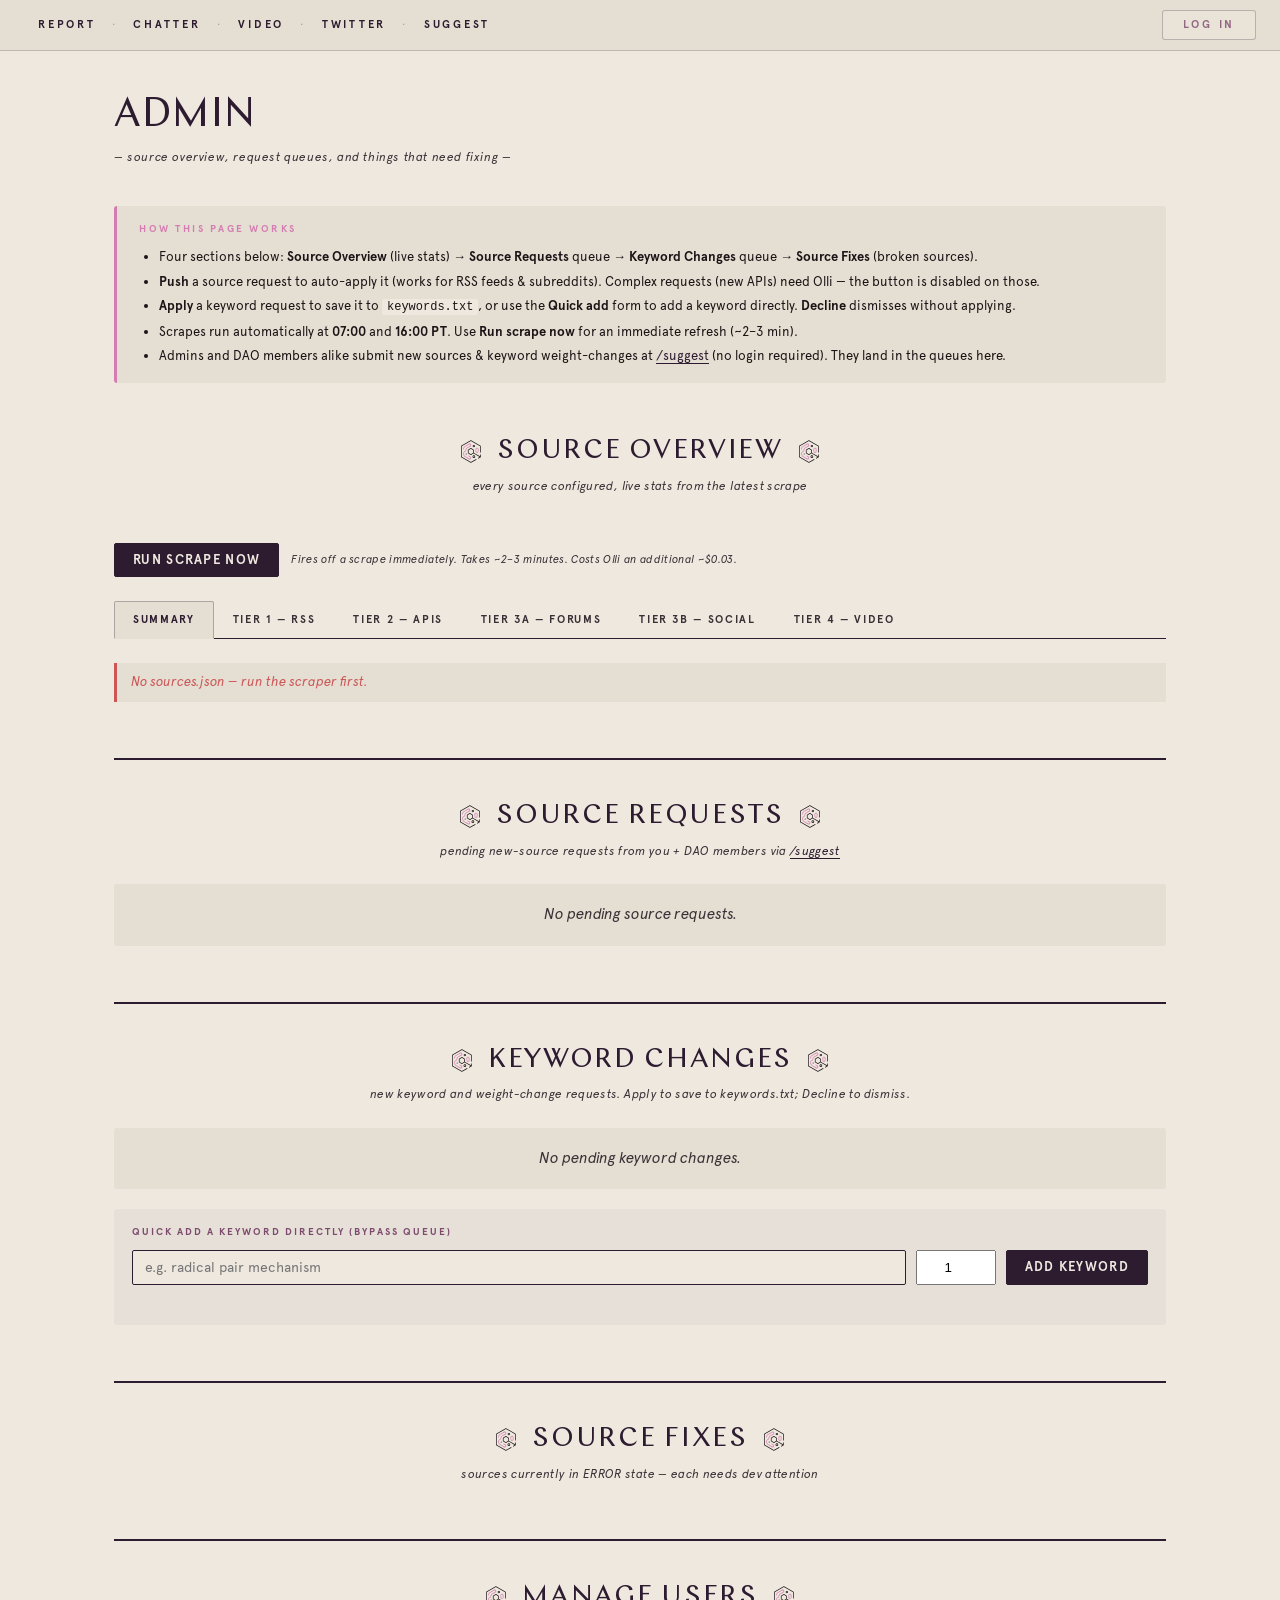
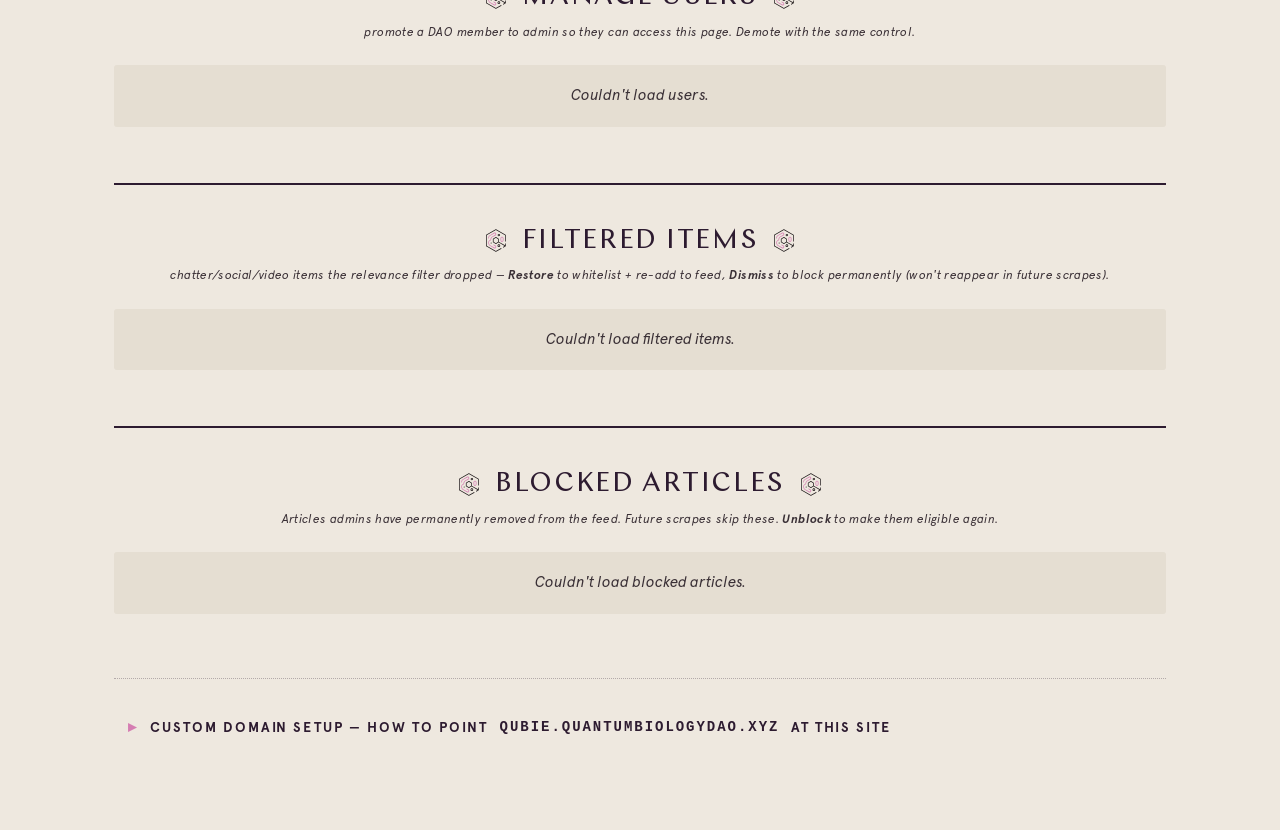
==== commit e6296062: "Add permanent blocklist for articles (fixes Dismiss reappearing) Filtered Items → Dismiss only clear" ====
--- a/admin.html
+++ b/admin.html
@@ -495,11 +495,24 @@
             <div class="section-subtitle">
                 chatter/social/video items the relevance filter dropped &mdash;
                 <b>Restore</b> to whitelist + re-add to feed,
-                <b>Dismiss</b> to confirm and clear.
+                <b>Dismiss</b> to block permanently (won't reappear in future scrapes).
             </div>
         </div>
         <div id="filtered-meta" style="font-size:11px;color:var(--soft-text);margin-bottom:10px;font-style:italic;"></div>
         <div id="filtered-list"></div>
+    </section>
+
+    <!-- ====== Section 5c: Blocked Articles (permanently killed by admins) ====== -->
+    <section class="section">
+        <div class="section-header">
+            <h2>Blocked Articles</h2>
+            <div class="section-subtitle">
+                Articles admins have permanently removed from the feed.
+                Future scrapes skip these. <b>Unblock</b> to make them eligible again.
+            </div>
+        </div>
+        <div id="blocked-meta" style="font-size:11px;color:var(--soft-text);margin-bottom:10px;font-style:italic;"></div>
+        <div id="blocked-list"></div>
     </section>
 
     <!-- ====== Accordion: DNS / custom-domain setup (collapsed by default) ====== -->
@@ -832,6 +845,7 @@
         loadKeywordSuggestions();
         loadUsers();
         loadFilteredItems();
+        loadBlockedItems();
         if (sourceData) renderSourceFixes(sourceData);
         wireScrapeNowButton(sourceData ? sourceData.generated_at : null);
     })();
@@ -1026,7 +1040,7 @@
     }
 
     async function onDismissFiltered(link) {
-        if (!confirm("Dismiss this item permanently? Same article may re-appear in a future scrape if it's matched again.")) return;
+        if (!confirm("Dismiss permanently? This adds the article to the blocklist so it won't reappear in future scrapes. You can undo via the Blocked Articles section below.")) return;
         const r = await fetch("/api/rejected", {
             method:  "DELETE",
             headers: { "Content-Type": "application/json" },
@@ -1038,6 +1052,119 @@
             return;
         }
         loadFilteredItems();
+        loadBlockedItems();
+    }
+
+    // =========================================================
+    // Blocked Articles (permanently killed by admins)
+    // =========================================================
+    const BLOCKED_PAGE_SIZE = 10;
+    let _blockedAll     = [];
+    let _blockedVisible = BLOCKED_PAGE_SIZE;
+
+    async function loadBlockedItems() {
+        const list = document.getElementById("blocked-list");
+        const meta = document.getElementById("blocked-meta");
+        list.innerHTML = '<div class="empty-state-small">Loading&hellip;</div>';
+        meta.textContent = "";
+        try {
+            const r = await fetch("/api/blocklist", { cache: "no-store" });
+            if (!r.ok) throw new Error("Couldn't load blocked articles.");
+            const data = await r.json();
+            _blockedAll = data.items || [];
+            if (_blockedVisible < BLOCKED_PAGE_SIZE) _blockedVisible = BLOCKED_PAGE_SIZE;
+            if (_blockedVisible > _blockedAll.length) _blockedVisible = _blockedAll.length;
+            renderBlockedItems();
+        } catch (e) {
+            list.innerHTML = `<div class="empty-state-small">${e.message}</div>`;
+        }
+    }
+
+    function renderBlockedItems() {
+        const list = document.getElementById("blocked-list");
+        const meta = document.getElementById("blocked-meta");
+        const total = _blockedAll.length;
+        if (!total) {
+            list.innerHTML = '<div class="empty-state-small">Nothing blocked yet. Admins can block articles from the Filtered Items section above, or via a Block button on feed cards.</div>';
+            meta.textContent = "";
+            return;
+        }
+        const shown = Math.min(_blockedVisible, total);
+        const visible = _blockedAll.slice(0, shown);
+        meta.textContent = `Showing ${shown} of ${total} blocked · these are skipped on every scrape`;
+
+        const remaining = total - shown;
+        const moreBtn = remaining > 0
+            ? `<div style="margin-top:12px;text-align:center;">
+                 <button id="blocked-show-more" style="background:transparent;color:var(--dark-purple);border:1px solid var(--dark-purple);">
+                   Show ${Math.min(BLOCKED_PAGE_SIZE, remaining)} more &darr; (${remaining} remaining)
+                 </button>
+               </div>`
+            : "";
+
+        list.innerHTML = `
+            <table class="data">
+                <thead><tr>
+                    <th style="width:90px;">Type</th>
+                    <th>Title</th>
+                    <th style="width:140px;">Source</th>
+                    <th style="width:120px;">Blocked by</th>
+                    <th style="width:160px;">When</th>
+                    <th style="width:130px;">Actions</th>
+                </tr></thead>
+                <tbody>${visible.map(renderBlockedRow).join("")}</tbody>
+            </table>
+            ${moreBtn}`;
+
+        list.querySelectorAll("button[data-unblock]").forEach(b => {
+            b.addEventListener("click", () => onUnblock(b.dataset.unblock));
+        });
+        const more = document.getElementById("blocked-show-more");
+        if (more) {
+            more.addEventListener("click", () => {
+                _blockedVisible = Math.min(_blockedVisible + BLOCKED_PAGE_SIZE, _blockedAll.length);
+                renderBlockedItems();
+            });
+        }
+    }
+
+    function renderBlockedRow(it) {
+        const cat   = (it.source_category || "").toLowerCase();
+        const badge = cat ? `<span class="badge badge-${cat}">${cat}</span>` : "";
+        const when  = it.blocked_at
+            ? new Date(it.blocked_at).toLocaleString("en-US",
+                { timeZone: "America/Los_Angeles", month:"short", day:"numeric",
+                  hour:"numeric", minute:"2-digit", timeZoneName:"short" })
+            : "";
+        const linkEsc   = (it.link || "").replace(/"/g, "&quot;");
+        const titleSafe = (it.title || "").replace(/&/g,"&amp;").replace(/</g,"&lt;").replace(/>/g,"&gt;");
+        const byEsc     = (it.blocked_by || "").replace(/&/g,"&amp;").replace(/</g,"&lt;");
+        return `
+            <tr>
+                <td>${badge}</td>
+                <td>
+                    <a href="${linkEsc}" target="_blank" rel="noopener" style="font-weight:700;">${titleSafe}</a>
+                </td>
+                <td class="mono">${(it.source || "").replace(/&/g,"&amp;").replace(/</g,"&lt;")}</td>
+                <td class="mono" style="font-size:11px;">${byEsc}</td>
+                <td style="font-size:11px;color:var(--soft-text);">${when}</td>
+                <td><button data-unblock="${linkEsc}">Unblock</button></td>
+            </tr>`;
+    }
+
+    async function onUnblock(link) {
+        if (!confirm("Unblock this article? It'll be eligible for inclusion again on the next scrape.")) return;
+        const r = await fetch("/api/blocklist", {
+            method:  "DELETE",
+            headers: { "Content-Type": "application/json" },
+            body:    JSON.stringify({ link }),
+        });
+        const d = await r.json().catch(() => ({}));
+        if (!r.ok) {
+            alert(d.error || "Unblock failed.");
+            return;
+        }
+        loadBlockedItems();
     }
 
     // =========================================================
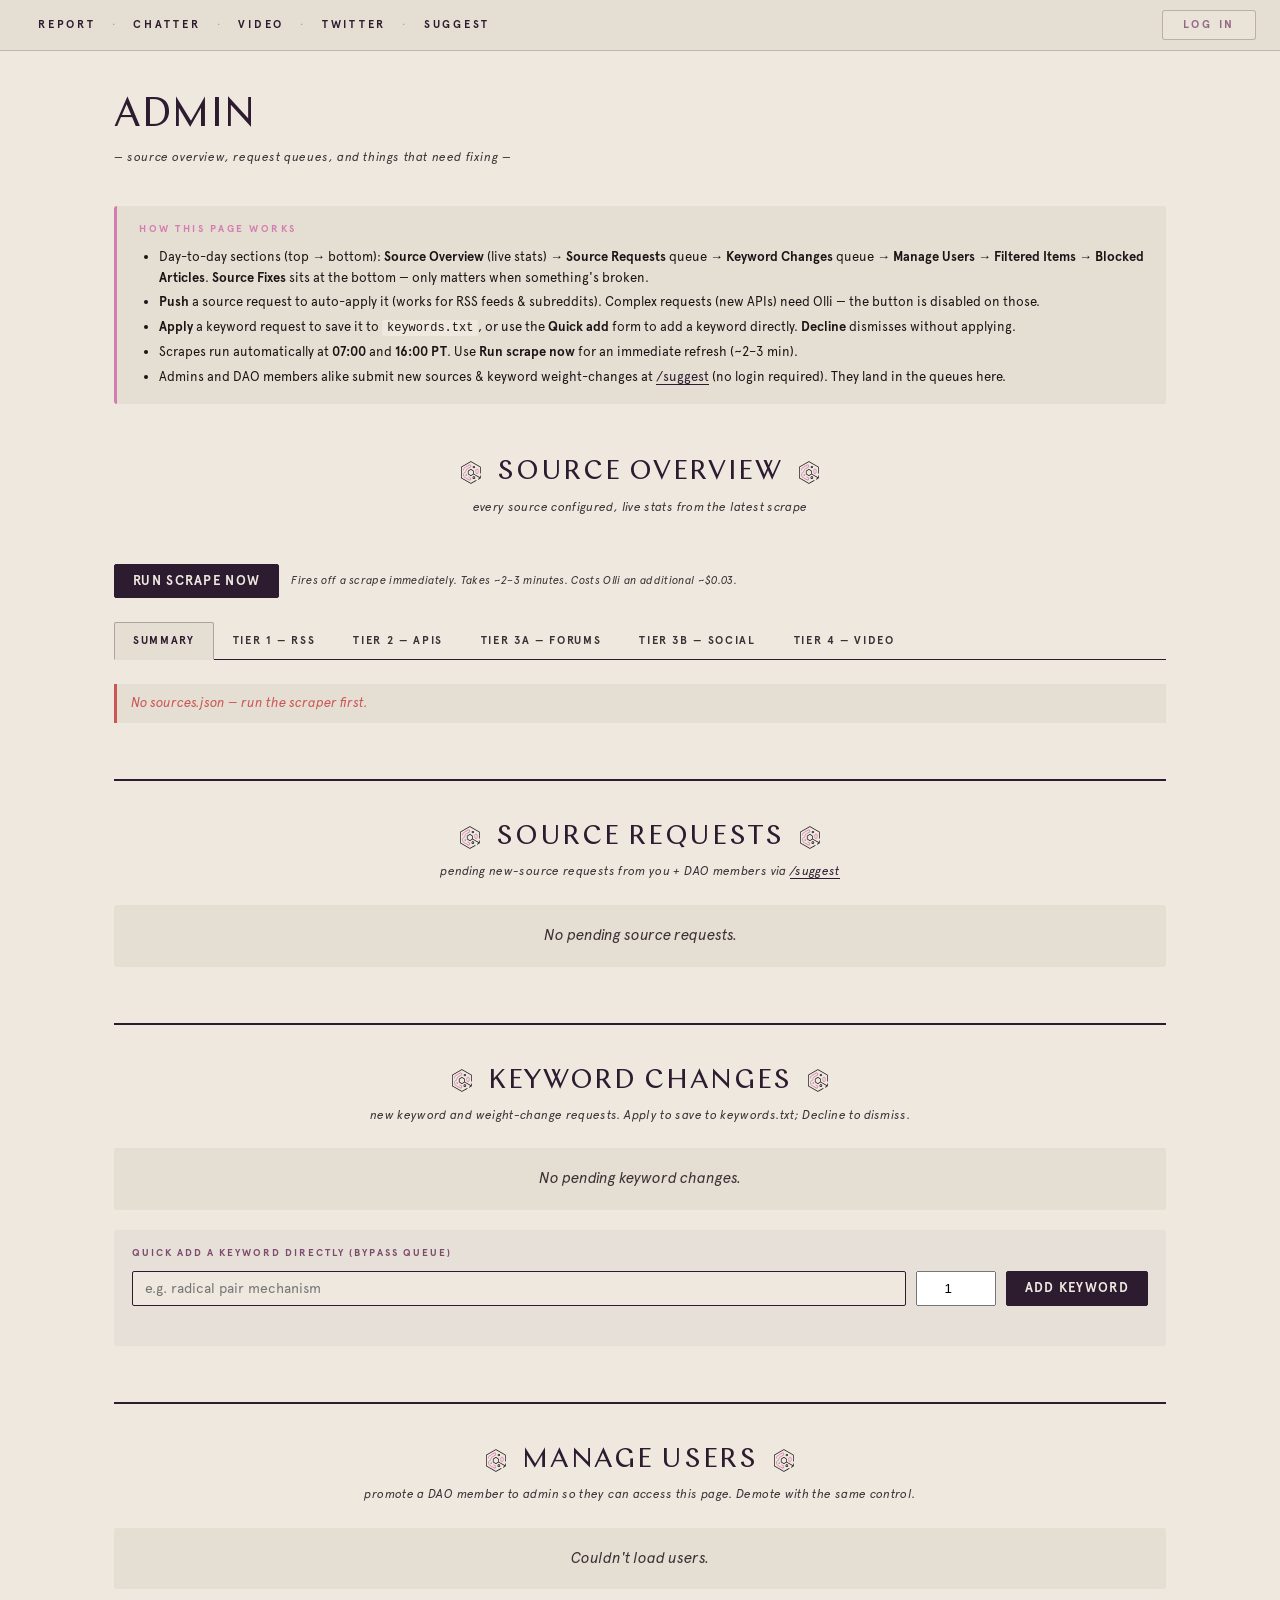
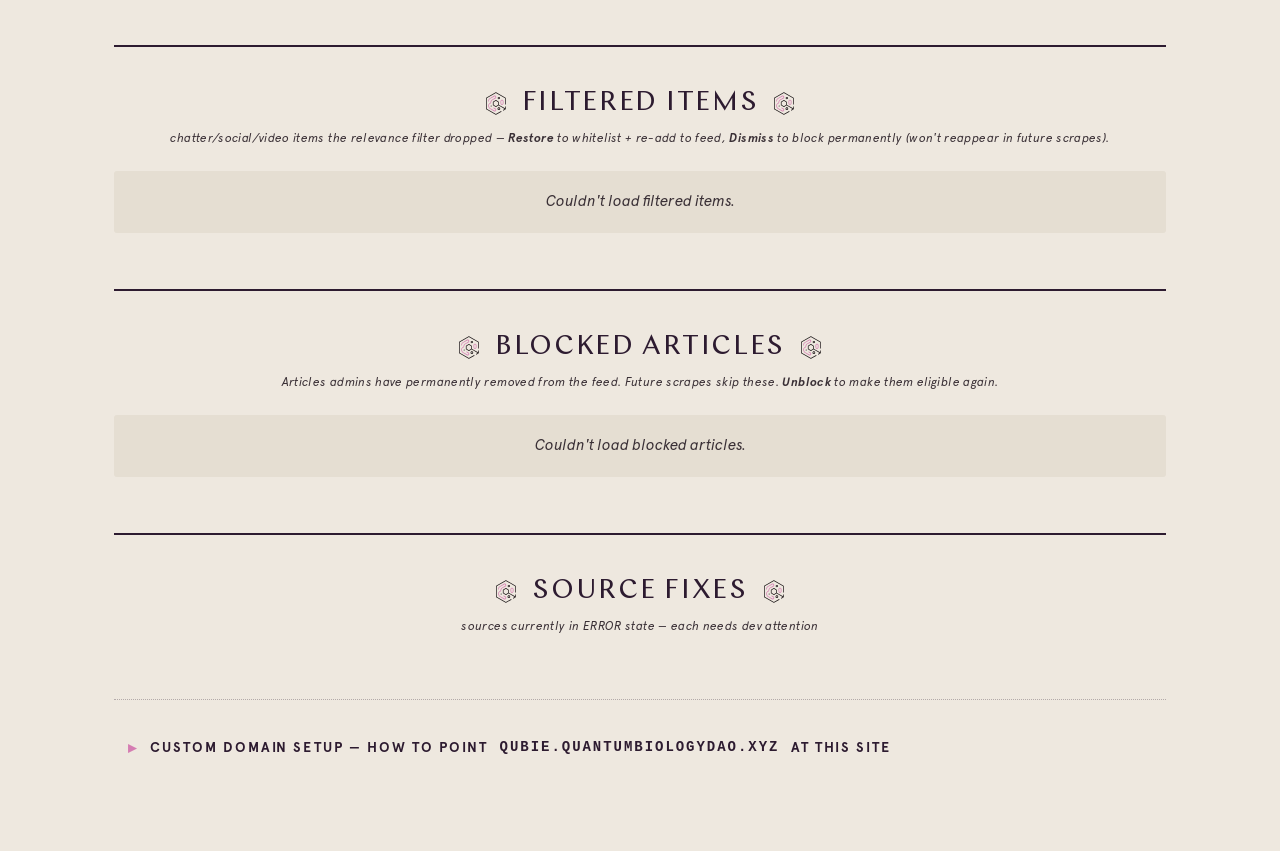
==== commit 933614fc: "Move Source Fixes to the bottom of /admin It's dev-only and only matters when something's broken — h" ====
--- a/admin.html
+++ b/admin.html
@@ -407,7 +407,7 @@
     <div class="admin-intro">
         <div class="admin-intro-head">How this page works</div>
         <ul>
-            <li>Four sections below: <b>Source Overview</b> (live stats) &rarr; <b>Source Requests</b> queue &rarr; <b>Keyword Changes</b> queue &rarr; <b>Source Fixes</b> (broken sources).</li>
+            <li>Day-to-day sections (top &rarr; bottom): <b>Source Overview</b> (live stats) &rarr; <b>Source Requests</b> queue &rarr; <b>Keyword Changes</b> queue &rarr; <b>Manage Users</b> &rarr; <b>Filtered Items</b> &rarr; <b>Blocked Articles</b>. <b>Source Fixes</b> sits at the bottom — only matters when something's broken.</li>
             <li><b>Push</b> a source request to auto-apply it (works for RSS feeds &amp; subreddits). Complex requests (new APIs) need Olli &mdash; the button is disabled on those.</li>
             <li><b>Apply</b> a keyword request to save it to <code>keywords.txt</code>, or use the <b>Quick add</b> form to add a keyword directly. <b>Decline</b> dismisses without applying.</li>
             <li>Scrapes run automatically at <b>07:00</b> and <b>16:00 PT</b>. Use <b>Run scrape now</b> for an immediate refresh (~2&ndash;3 min).</li>
@@ -467,15 +467,6 @@
         </div>
     </section>
 
-    <!-- ====== Section 4: Source Fixes ====== -->
-    <section class="section">
-        <div class="section-header">
-            <h2>Source Fixes</h2>
-            <div class="section-subtitle">sources currently in ERROR state &mdash; each needs dev attention</div>
-        </div>
-        <div id="source-fixes-list"></div>
-    </section>
-
     <!-- ====== Section 5a: Manage Users (admin role assignment) ====== -->
     <section class="section">
         <div class="section-header">
@@ -513,6 +504,15 @@
         </div>
         <div id="blocked-meta" style="font-size:11px;color:var(--soft-text);margin-bottom:10px;font-style:italic;"></div>
         <div id="blocked-list"></div>
+    </section>
+
+    <!-- ====== Section 6: Source Fixes (moved to bottom — dev-only, low daily use) ====== -->
+    <section class="section">
+        <div class="section-header">
+            <h2>Source Fixes</h2>
+            <div class="section-subtitle">sources currently in ERROR state &mdash; each needs dev attention</div>
+        </div>
+        <div id="source-fixes-list"></div>
     </section>
 
     <!-- ====== Accordion: DNS / custom-domain setup (collapsed by default) ====== -->
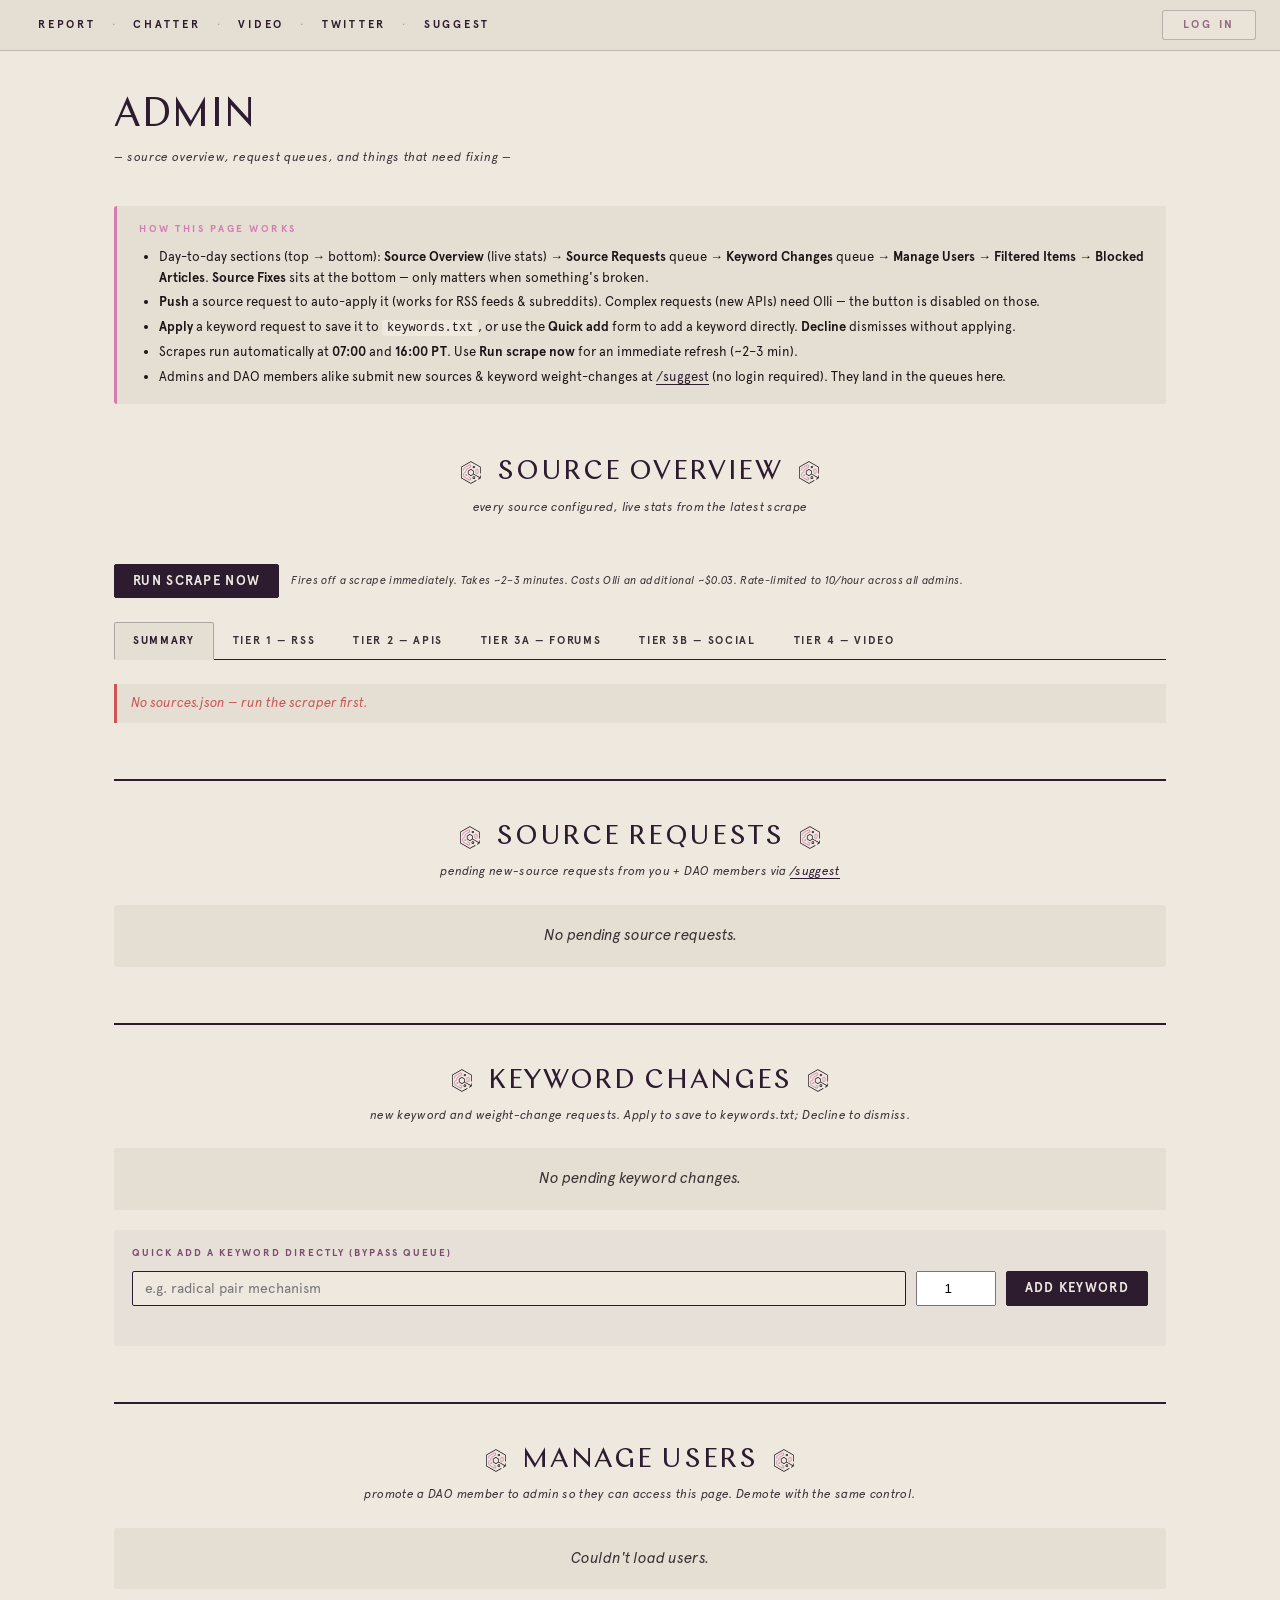
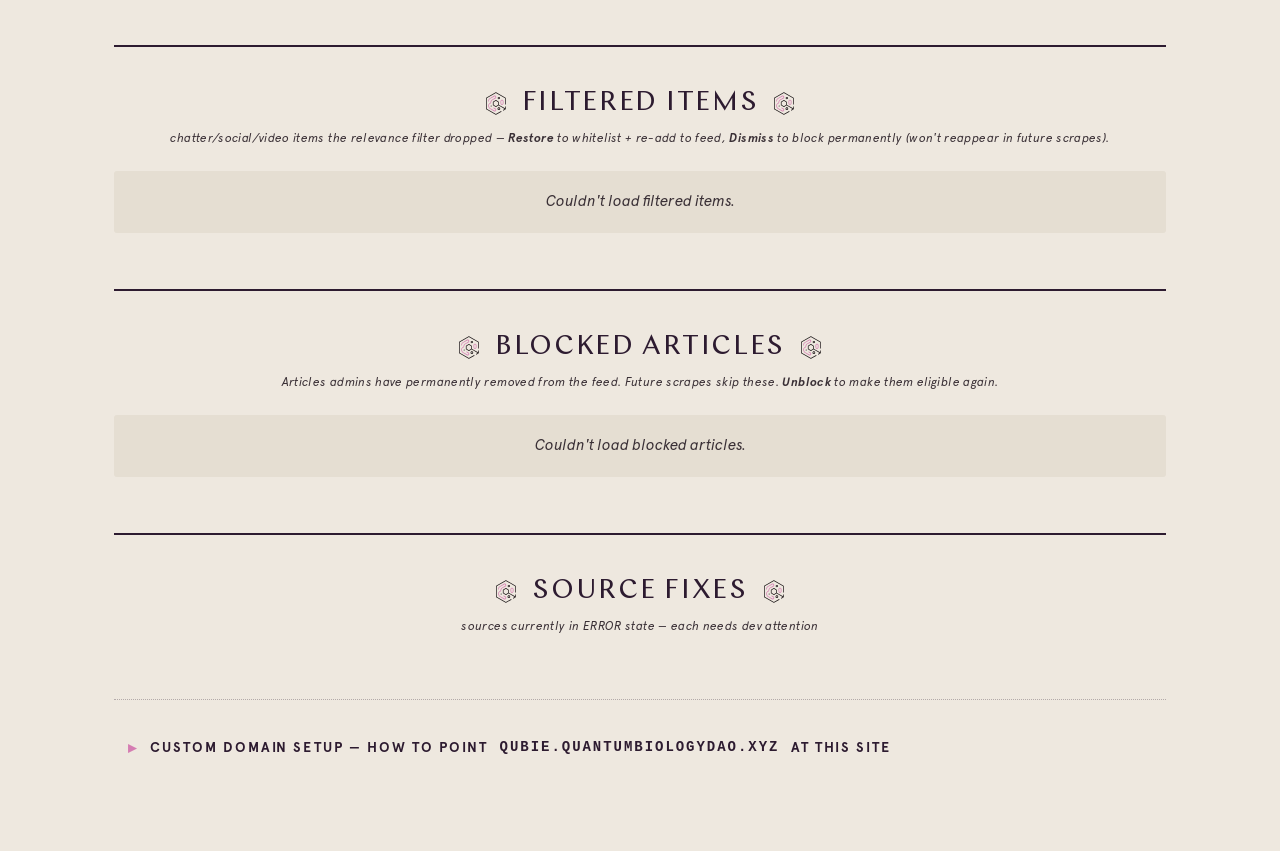
==== commit 68a003b5: "Rate-limit Run-scrape-now to 10/hour across all admins Shared rolling-window limiter (in-memory dequ" ====
--- a/admin.html
+++ b/admin.html
@@ -425,7 +425,7 @@
         <div class="scrape-now-row">
             <button id="scrape-now-btn">Run scrape now</button>
             <span class="scrape-status" id="scrape-status">
-                Fires off a scrape immediately. Takes ~2&ndash;3 minutes. Costs Olli an additional ~$0.03.
+                Fires off a scrape immediately. Takes ~2&ndash;3 minutes. Costs Olli an additional ~$0.03. Rate-limited to 10/hour across all admins.
             </span>
         </div>
         <div class="scrape-progress" id="scrape-progress">
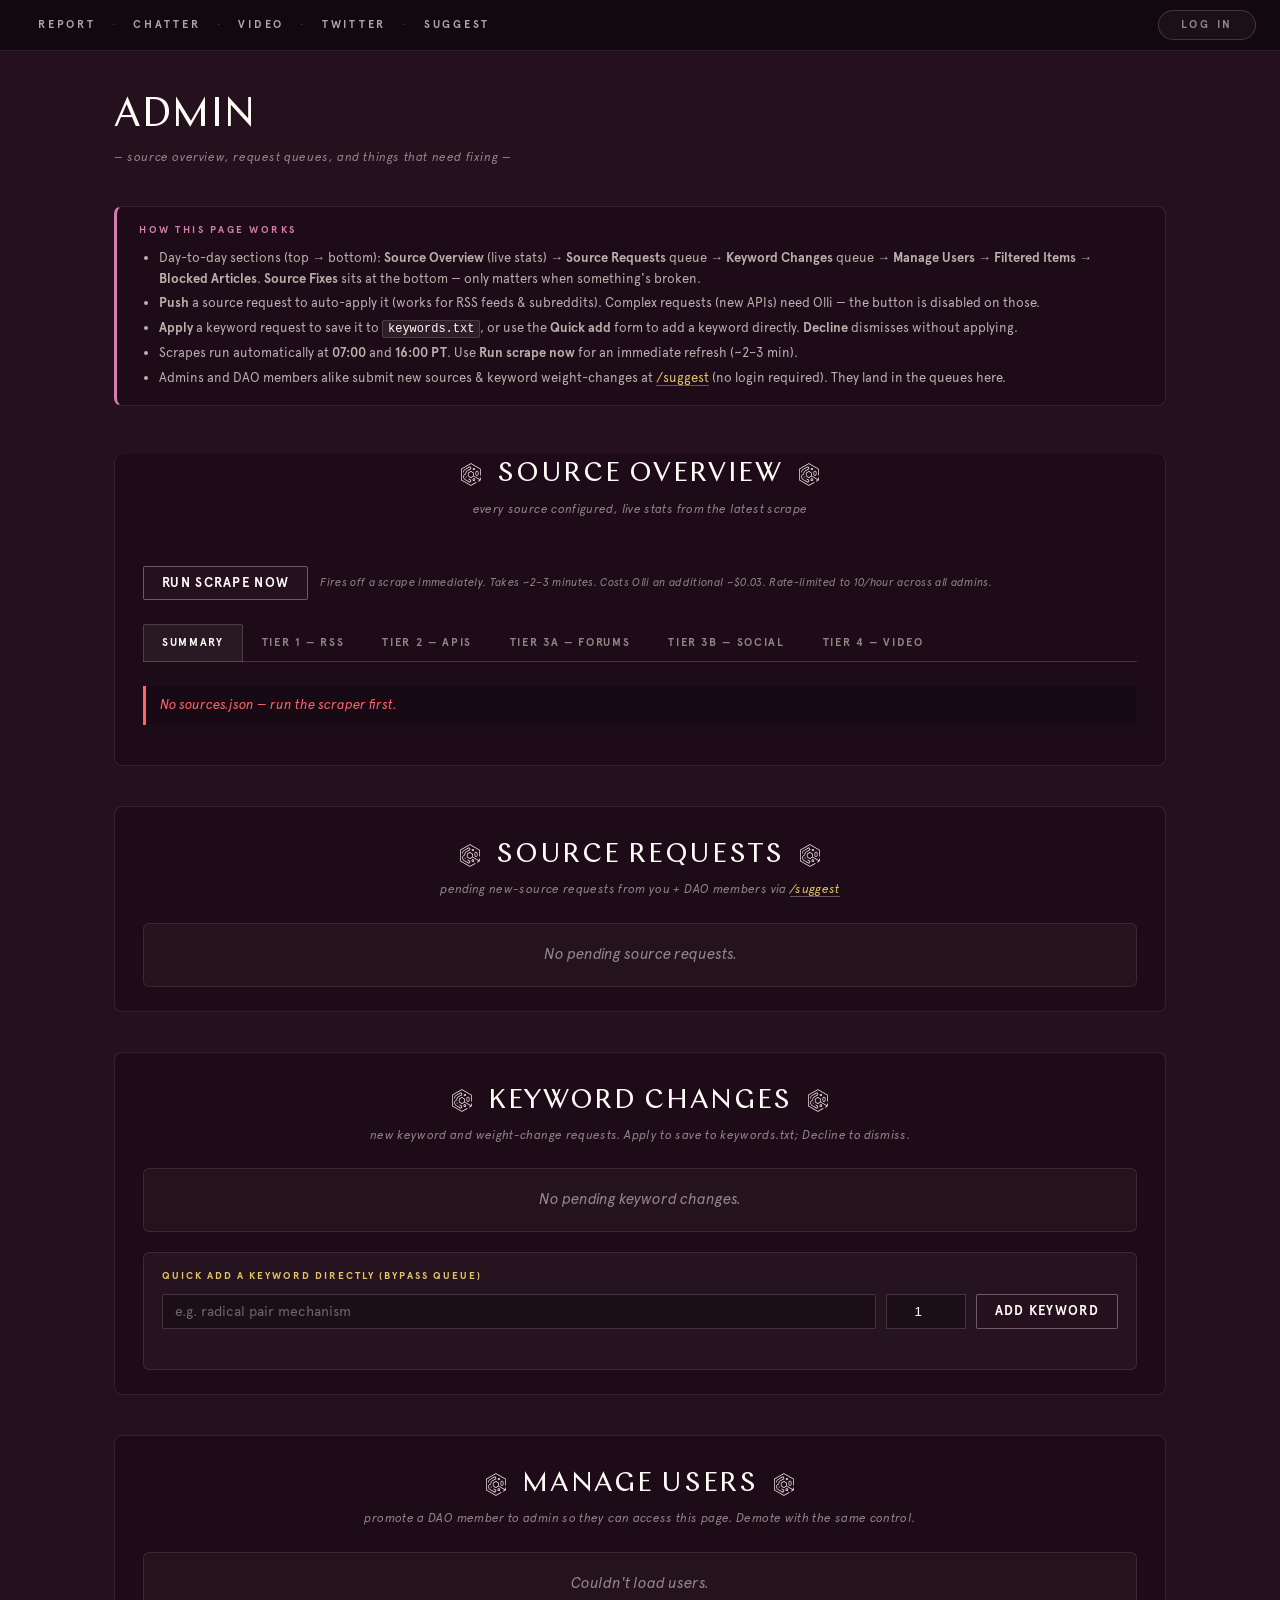
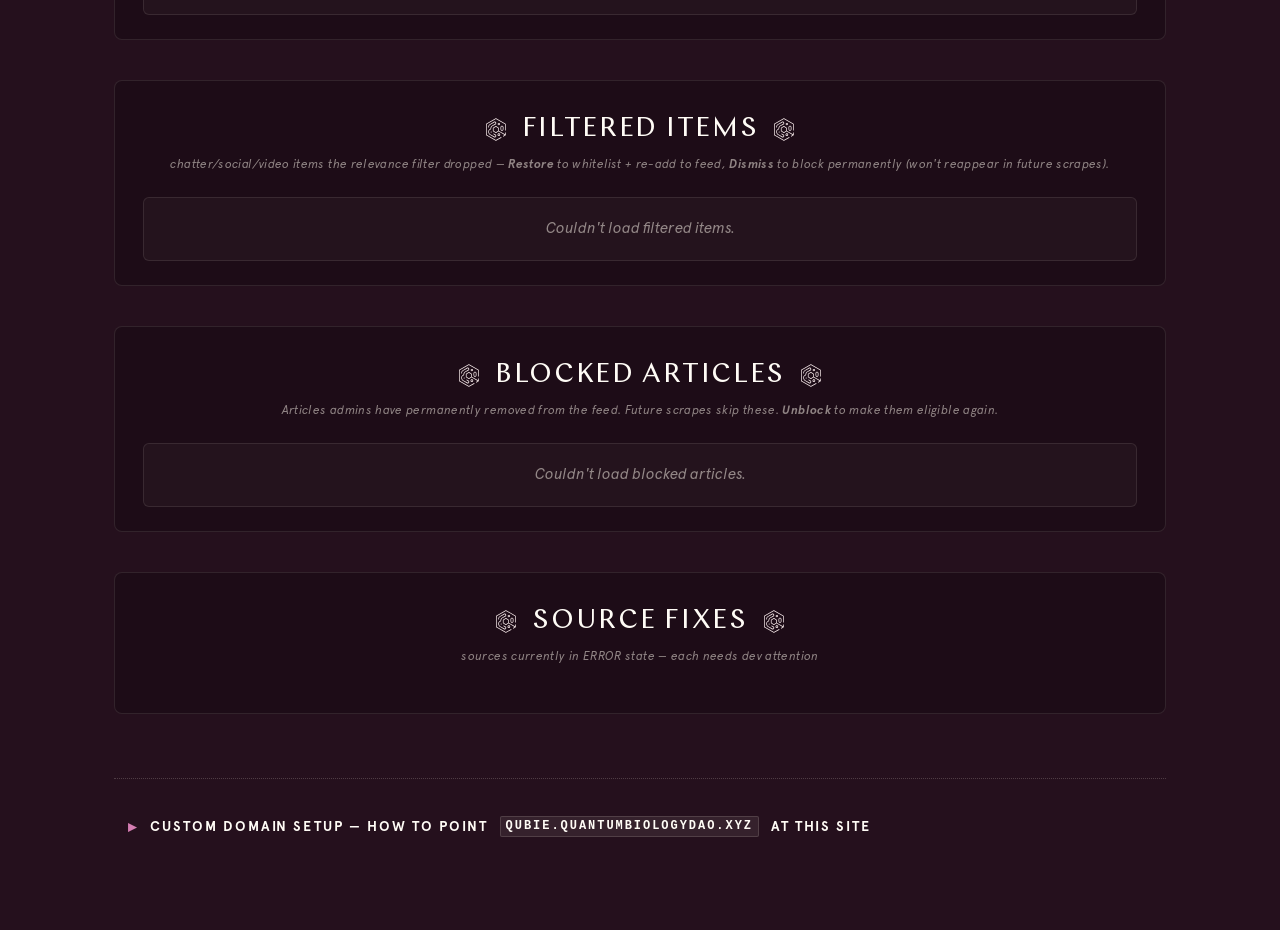
==== commit 3a581019: "Site-wide dark-mode rollout — apply homepage theme to every page Eleven pages ported to the dark aes" ====
--- a/admin.html
+++ b/admin.html
@@ -6,16 +6,156 @@
     <title>QUBIE News — Admin</title>
     <link rel="stylesheet" href="assets/shared.css">
     <style>
+        /* ============================================================
+           DARK MODE — overrides shared.css to match the dark site theme
+           on index.html. Palette + patterns mirror index.html exactly.
+           ============================================================ */
+        :root {
+            --cream:       #FFFCF6;
+            --cream-warm:  #FAF4E8;
+            --cream-dim:   #EEE8DF;
+            --dark-purple: #25101D;
+            --deep-plum:   #4B243C;
+            --light-purple:#854B6E;
+            --pink:        #D57DB2;
+            --pale-pink:   #FFCEEC;
+            --cyan:        #7DD3D3;
+            --gold:        #E5C46B;
+            --coral:       #FF6568;
+            --near-black:  #120810;
+            --soft-text:   #4B243C;
+        }
+
+        body {
+            background: var(--dark-purple);
+            color: var(--cream);
+        }
+
+        /* ---- Site nav (matches index.html exactly) ---- */
+        .site-nav {
+            background: var(--near-black);
+            border-bottom: 1px solid rgba(238, 232, 223, 0.10);
+        }
+        .site-nav .sep { color: rgba(238, 232, 223, 0.25); }
+        .site-nav .nav-public a { color: rgba(238, 232, 223, 0.70); }
+        .site-nav .nav-public a:hover { color: var(--pink); }
+        .site-nav .nav-public a.active { color: var(--gold); border-bottom: 2px solid var(--gold); }
+        .site-nav .nav-admin {
+            border: 1px solid rgba(238, 232, 223, 0.18);
+            border-radius: 999px;
+            padding: 2px 8px;
+            background: rgba(238, 232, 223, 0.04);
+        }
+        .site-nav .nav-admin a { color: rgba(238, 232, 223, 0.55); opacity: 1; }
+        .site-nav .nav-admin a:hover { color: var(--pink); }
+        .site-nav .nav-admin a.active { color: var(--gold); border-bottom: 2px solid var(--gold); opacity: 1; }
+        .site-nav .nav-admin .sep { color: rgba(238, 232, 223, 0.18); }
+
+        /* ---- Admin page heading ---- */
+        .admin-page h1 { color: var(--cream); }
+        .admin-page .subtitle { color: rgba(238, 232, 223, 0.55); }
+
+        /* ---- Anchors in body text ---- */
+        a { color: var(--gold); border-bottom: 1px solid rgba(238, 232, 223, 0.35); }
+        a:hover { color: var(--pink); border-bottom-color: var(--pink); }
+
+        /* ---- Forms ---- */
+        input[type="text"], input[type="email"], input[type="password"],
+        input[type="number"], input[type="url"], select, textarea {
+            background: rgba(18, 8, 16, 0.50);
+            border: 1px solid rgba(238, 232, 223, 0.18);
+            color: var(--cream);
+        }
+        input::placeholder, textarea::placeholder { color: rgba(238, 232, 223, 0.40); }
+        input[type="text"]:focus, input[type="email"]:focus, input[type="password"]:focus,
+        input[type="number"]:focus, input[type="url"]:focus, select:focus, textarea:focus {
+            outline: 2px solid var(--pink);
+            outline-offset: -2px;
+            border-color: var(--pink);
+        }
+
+        /* ---- Buttons (dark + visible border) ---- */
+        button {
+            background: var(--dark-purple);
+            color: var(--cream);
+            border: 1px solid rgba(238, 232, 223, 0.35);
+        }
+        button:hover { background: var(--pink); border-color: var(--pink); color: var(--near-black); }
+        button.secondary {
+            background: transparent;
+            color: var(--cream);
+            border-color: rgba(238, 232, 223, 0.35);
+        }
+        button.secondary:hover { background: transparent; color: var(--pink); border-color: var(--pink); }
+        button.danger {
+            background: transparent;
+            border-color: var(--coral);
+            color: var(--coral);
+        }
+        button.danger:hover { background: var(--coral); color: var(--near-black); border-color: var(--coral); }
+
+        /* ---- Flash / status messages ---- */
+        .flash {
+            background: rgba(18, 8, 16, 0.40);
+            border-left: 3px solid var(--pink);
+            color: var(--cream);
+        }
+        .flash.error { border-left-color: var(--coral); color: var(--coral); }
+
+        /* ---- Data tables ---- */
+        table.data th, table.data td {
+            border-bottom: 1px solid rgba(238, 232, 223, 0.10);
+            color: var(--cream);
+        }
+        table.data th {
+            color: var(--cream);
+            background: rgba(18, 8, 16, 0.55);
+        }
+        table.data tbody tr:nth-child(odd) td { background: rgba(238, 232, 223, 0.03); }
+        table.data tbody tr:nth-child(even) td { background: transparent; }
+        table.data tr.status-error td { background: rgba(255, 101, 104, 0.12); }
+        table.data tr.status-nohits td { background: rgba(229, 196, 107, 0.10); }
+        table.data tr.status-working td { background: rgba(125, 211, 211, 0.08); }
+        table.data td.mono { color: rgba(238, 232, 223, 0.65); }
+
+        /* ---- Badges (re-tinted for dark bg) ---- */
+        .badge-paper    { background: var(--gold);         color: var(--near-black); }
+        .badge-preprint { background: var(--cyan);         color: var(--near-black); }
+        .badge-news     { background: var(--pink);         color: var(--near-black); }
+        .badge-forums   { background: transparent; color: var(--cream); border: 1px solid rgba(238, 232, 223, 0.40); }
+        .badge-social   { background: transparent; color: var(--light-purple); border: 1px solid var(--light-purple); }
+        .badge-video    { background: transparent; color: var(--cream); border: 1px solid rgba(238, 232, 223, 0.40); }
+
+        /* ---- Keyword tag (dark variant) ---- */
+        .kw-tag {
+            border: 1px solid rgba(238, 232, 223, 0.25);
+            color: var(--cream);
+            background: rgba(18, 8, 16, 0.40);
+        }
+        .kw-tag button {
+            background: transparent;
+            border: none;
+            color: rgba(238, 232, 223, 0.65);
+        }
+        .kw-tag button:hover { color: var(--pink); background: transparent; }
+
+        .empty-state { color: rgba(238, 232, 223, 0.55); }
+
+        /* ============================================================
+           Admin-page specific styles (dark)
+           ============================================================ */
         .tab-panel { display: none; }
         .tab-panel.active { display: block; }
 
-        /* How-to-use intro block */
+        /* How-to-use intro block — dark panel */
         .admin-intro {
-            background: var(--cream-dim);
+            background: rgba(18, 8, 16, 0.40);
+            border: 1px solid rgba(238, 232, 223, 0.10);
             border-left: 3px solid var(--pink);
             padding: 16px 22px;
-            border-radius: 3px;
+            border-radius: 8px;
             margin-bottom: 48px;
+            color: var(--cream);
         }
         .admin-intro-head {
             font-size: 10px;
@@ -30,27 +170,31 @@
             padding-left: 20px;
             line-height: 1.6;
         }
-        .admin-intro li { margin-bottom: 4px; font-size: 13px; }
+        .admin-intro li { margin-bottom: 4px; font-size: 13px; color: rgba(238, 232, 223, 0.75); }
         .admin-intro li:last-child { margin-bottom: 0; }
         .admin-intro a {
-            color: var(--dark-purple);
+            color: var(--gold);
             text-decoration: none;
-            border-bottom: 1px solid var(--dark-purple);
+            border-bottom: 1px solid rgba(238, 232, 223, 0.35);
         }
         .admin-intro a:hover { color: var(--pink); border-bottom-color: var(--pink); }
         .admin-intro code {
             font-family: Consolas, monospace;
             font-size: 12px;
-            background: var(--cream);
+            background: rgba(238, 232, 223, 0.08);
+            color: var(--cream);
+            border: 1px solid rgba(238, 232, 223, 0.15);
             padding: 1px 5px;
             border-radius: 2px;
         }
 
-        /* Section headers */
+        /* Section panels — each section is its own dark card */
         .section {
-            margin-top: 56px;
-            padding-top: 36px;
-            border-top: 2px solid var(--dark-purple);
+            margin-top: 40px;
+            padding: 28px 28px 24px;
+            border: 1px solid rgba(238, 232, 223, 0.10);
+            background: rgba(18, 8, 16, 0.40);
+            border-radius: 8px;
         }
         .section-header {
             text-align: center;
@@ -61,7 +205,7 @@
             font-weight: 400;
             font-size: 28px;
             letter-spacing: 0.06em;
-            color: var(--dark-purple);
+            color: var(--cream);
             text-transform: uppercase;
             margin: 0 0 6px;
             display: flex;
@@ -76,11 +220,12 @@
             width: 20px;
             height: 23px;
             background: url("assets/logo-icon.svg") no-repeat center / contain;
+            filter: brightness(0) invert(0.92) sepia(0.15) hue-rotate(310deg);
         }
         .section-header .section-subtitle {
             font-style: italic;
             font-size: 12px;
-            color: var(--soft-text);
+            color: rgba(238, 232, 223, 0.55);
             letter-spacing: 0.03em;
         }
 
@@ -89,12 +234,12 @@
             gap: 24px;
             flex-wrap: wrap;
             font-size: 12px;
-            color: var(--soft-text);
+            color: rgba(238, 232, 223, 0.55);
             margin-bottom: 24px;
             letter-spacing: 0.05em;
         }
         .stat-bar b {
-            color: var(--dark-purple);
+            color: var(--cream);
             font-size: 20px;
             display: block;
             letter-spacing: 0;
@@ -112,18 +257,13 @@
         .scrape-now-row .scrape-status {
             font-size: 11px;
             font-style: italic;
-            color: var(--soft-text);
+            color: rgba(238, 232, 223, 0.55);
             letter-spacing: 0.03em;
         }
-        .scrape-now-row .scrape-status.running {
-            color: var(--pink);
-            font-style: italic;
-        }
-        .scrape-now-row .scrape-status.done {
-            color: #4a7c4a;
-        }
-
-        /* Progress bar — appears below the button row while a scrape is running */
+        .scrape-now-row .scrape-status.running { color: var(--pink); font-style: italic; }
+        .scrape-now-row .scrape-status.done { color: var(--cyan); }
+
+        /* Progress bar */
         .scrape-progress {
             display: none;
             width: 100%;
@@ -134,8 +274,8 @@
         .scrape-progress-track {
             width: 100%;
             height: 10px;
-            background: var(--cream-dim);
-            border: 1px solid rgba(45, 27, 48, 0.18);
+            background: rgba(238, 232, 223, 0.10);
+            border: 1px solid rgba(238, 232, 223, 0.18);
             border-radius: 6px;
             overflow: hidden;
         }
@@ -150,28 +290,30 @@
             justify-content: space-between;
             font-size: 10px;
             letter-spacing: 0.05em;
-            color: var(--soft-text);
+            color: rgba(238, 232, 223, 0.55);
             margin-top: 4px;
             font-family: Consolas, monospace;
         }
-        .scrape-progress-meta .now { color: var(--dark-purple); font-style: italic; }
+        .scrape-progress-meta .now { color: var(--cream); font-style: italic; }
 
         .empty-state-small {
             padding: 20px;
             text-align: center;
-            color: var(--soft-text);
+            color: rgba(238, 232, 223, 0.55);
             font-style: italic;
-            background: var(--cream-dim);
-            border-radius: 3px;
-        }
-
-        /* Pending request card styling */
+            background: rgba(238, 232, 223, 0.03);
+            border: 1px solid rgba(238, 232, 223, 0.10);
+            border-radius: 6px;
+        }
+
+        /* Pending request card */
         .request-card {
-            background: var(--cream-dim);
+            background: rgba(18, 8, 16, 0.55);
+            border: 1px solid rgba(238, 232, 223, 0.10);
             border-left: 3px solid var(--light-purple);
             padding: 14px 18px;
             margin-bottom: 12px;
-            border-radius: 3px;
+            border-radius: 6px;
         }
         .request-card.weight-change { border-left-color: var(--pink); }
         .request-card .rc-header {
@@ -182,11 +324,7 @@
             flex-wrap: wrap;
             margin-bottom: 6px;
         }
-        .request-card .rc-title {
-            font-size: 15px;
-            font-weight: 700;
-            color: var(--dark-purple);
-        }
+        .request-card .rc-title { font-size: 15px; font-weight: 700; color: var(--cream); }
         .request-card .rc-kind {
             font-size: 10px;
             letter-spacing: 0.15em;
@@ -196,13 +334,13 @@
         }
         .request-card .rc-meta {
             font-size: 11px;
-            color: var(--soft-text);
+            color: rgba(238, 232, 223, 0.55);
             font-style: italic;
             margin-bottom: 6px;
         }
         .request-card .rc-notes {
             font-size: 13px;
-            color: var(--near-black);
+            color: rgba(238, 232, 223, 0.75);
             line-height: 1.4;
             margin-bottom: 10px;
         }
@@ -215,9 +353,10 @@
 
         /* Quick add (keyword) form */
         .quick-add {
-            background: rgba(45, 27, 48, 0.04);
+            background: rgba(238, 232, 223, 0.04);
+            border: 1px solid rgba(238, 232, 223, 0.10);
             padding: 16px 18px;
-            border-radius: 3px;
+            border-radius: 6px;
             margin-top: 20px;
         }
         .quick-add-header {
@@ -225,23 +364,21 @@
             letter-spacing: 0.2em;
             text-transform: uppercase;
             font-weight: 700;
-            color: var(--light-purple);
+            color: var(--gold);
             margin-bottom: 10px;
         }
 
-        /* Accordion at the bottom of the page */
+        /* Accordion at bottom */
         .accordion-section {
             margin-top: 64px;
             padding-top: 24px;
-            border-top: 1px dotted rgba(45, 27, 48, 0.3);
-        }
-        .accordion-section details {
-            font-size: 12px;
-        }
+            border-top: 1px dotted rgba(238, 232, 223, 0.20);
+        }
+        .accordion-section details { font-size: 12px; }
         .accordion-section details summary {
             cursor: pointer;
             list-style: none;
-            color: var(--dark-purple);
+            color: var(--cream);
             font-weight: 700;
             letter-spacing: 0.14em;
             text-transform: uppercase;
@@ -253,37 +390,35 @@
             align-items: center;
             gap: 12px;
         }
-        .accordion-section details summary::before {
-            font-size: 16px;
-        }
         .accordion-section details summary::-webkit-details-marker { display: none; }
         .accordion-section details summary::before {
             content: "▸";
             color: var(--pink);
             transition: transform 0.15s;
             display: inline-block;
-        }
-        .accordion-section details[open] summary::before {
-            transform: rotate(90deg);
-        }
+            font-size: 16px;
+        }
+        .accordion-section details[open] summary::before { transform: rotate(90deg); }
         .accordion-section details summary:hover {
-            background: rgba(45, 27, 48, 0.04);
-            color: var(--dark-purple);
+            background: rgba(238, 232, 223, 0.06);
+            color: var(--cream);
         }
         .accordion-section .accordion-body {
-            background: var(--cream-dim);
+            background: rgba(18, 8, 16, 0.40);
+            border: 1px solid rgba(238, 232, 223, 0.10);
             padding: 20px 24px;
-            border-radius: 3px;
+            border-radius: 6px;
             margin-top: 10px;
             font-size: 13px;
             line-height: 1.5;
+            color: rgba(238, 232, 223, 0.75);
         }
         .accordion-section .accordion-body h4 {
             font-family: "Chap", "Apercu Pro", sans-serif;
             font-weight: 400;
             font-size: 14px;
             letter-spacing: 0.08em;
-            color: var(--dark-purple);
+            color: var(--cream);
             text-transform: uppercase;
             margin: 20px 0 8px;
         }
@@ -298,7 +433,9 @@
         .accordion-section .accordion-body code {
             font-family: Consolas, monospace;
             font-size: 12px;
-            background: var(--cream);
+            background: rgba(238, 232, 223, 0.08);
+            color: var(--cream);
+            border: 1px solid rgba(238, 232, 223, 0.15);
             padding: 1px 5px;
             border-radius: 2px;
         }
@@ -312,44 +449,43 @@
         .accordion-section .accordion-body td {
             text-align: left;
             padding: 6px 10px;
-            border-bottom: 1px solid rgba(45, 27, 48, 0.15);
+            border-bottom: 1px solid rgba(238, 232, 223, 0.10);
             vertical-align: top;
         }
         .accordion-section .accordion-body th {
             font-size: 10px;
             letter-spacing: 0.1em;
             text-transform: uppercase;
-            color: var(--dark-purple);
+            color: var(--cream);
             font-weight: 700;
         }
-        .accordion-section .accordion-body .warn {
-            color: #c55;
-            font-weight: 700;
-        }
+        .accordion-section .accordion-body .warn { color: var(--coral); font-weight: 700; }
 
         /* Source fixes list */
         .fix-row {
             padding: 10px 14px;
             margin-bottom: 8px;
-            background: rgba(197, 85, 85, 0.08);
-            border-left: 3px solid #c55;
-            border-radius: 3px;
+            background: rgba(255, 101, 104, 0.10);
+            border: 1px solid rgba(238, 232, 223, 0.10);
+            border-left: 3px solid var(--coral);
+            border-radius: 4px;
             font-size: 13px;
-        }
-        .fix-row .fix-name { font-weight: 700; color: var(--dark-purple); }
-        .fix-row .fix-target { font-family: monospace; font-size: 11px; color: var(--soft-text); }
+            color: rgba(238, 232, 223, 0.75);
+        }
+        .fix-row .fix-name { font-weight: 700; color: var(--cream); }
+        .fix-row .fix-target { font-family: monospace; font-size: 11px; color: rgba(238, 232, 223, 0.55); }
         .fix-row .fix-error {
-            color: #c55;
+            color: var(--coral);
             font-family: monospace;
             font-size: 11px;
             margin-top: 4px;
         }
 
-        /* Tabs (reuse) */
+        /* Tabs */
         .tabs {
             display: flex;
             gap: 0;
-            border-bottom: 1px solid var(--dark-purple);
+            border-bottom: 1px solid rgba(238, 232, 223, 0.18);
             margin-bottom: 24px;
             flex-wrap: wrap;
         }
@@ -359,21 +495,42 @@
             letter-spacing: 0.15em;
             text-transform: uppercase;
             font-weight: 700;
-            color: var(--soft-text);
+            color: rgba(238, 232, 223, 0.55);
             cursor: pointer;
             border: 1px solid transparent;
             border-bottom: none;
             background: transparent;
             border-radius: 2px 2px 0 0;
         }
-        .tab:hover { color: var(--dark-purple); }
+        .tab:hover { color: var(--cream); }
         .tab.active {
-            color: var(--dark-purple);
-            background: var(--cream-dim);
-            border-color: rgba(45, 27, 48, 0.3);
-            border-bottom: 1px solid var(--cream-dim);
+            color: var(--cream);
+            background: rgba(238, 232, 223, 0.06);
+            border-color: rgba(238, 232, 223, 0.18);
+            border-bottom: 1px solid rgba(238, 232, 223, 0.06);
             margin-bottom: -1px;
         }
+
+        /* Source-row health statuses (if used) */
+        .status-healthy { color: var(--cyan); }
+        .status-warn    { color: var(--gold); }
+        .status-error   { color: var(--coral); }
+
+        /* Generic code blocks */
+        code {
+            background: rgba(238, 232, 223, 0.08);
+            color: var(--cream);
+            border: 1px solid rgba(238, 232, 223, 0.15);
+            padding: 1px 5px;
+            border-radius: 2px;
+            font-family: Consolas, monospace;
+            font-size: 12px;
+        }
+
+        /* Footer */
+        .page-footer, footer { color: rgba(238, 232, 223, 0.55); }
+        .page-footer a, footer a { color: var(--cream); border-bottom: 1px solid rgba(238, 232, 223, 0.35); }
+        .page-footer a:hover, footer a:hover { color: var(--pink); border-bottom-color: var(--pink); }
     </style>
 </head>
 <body>
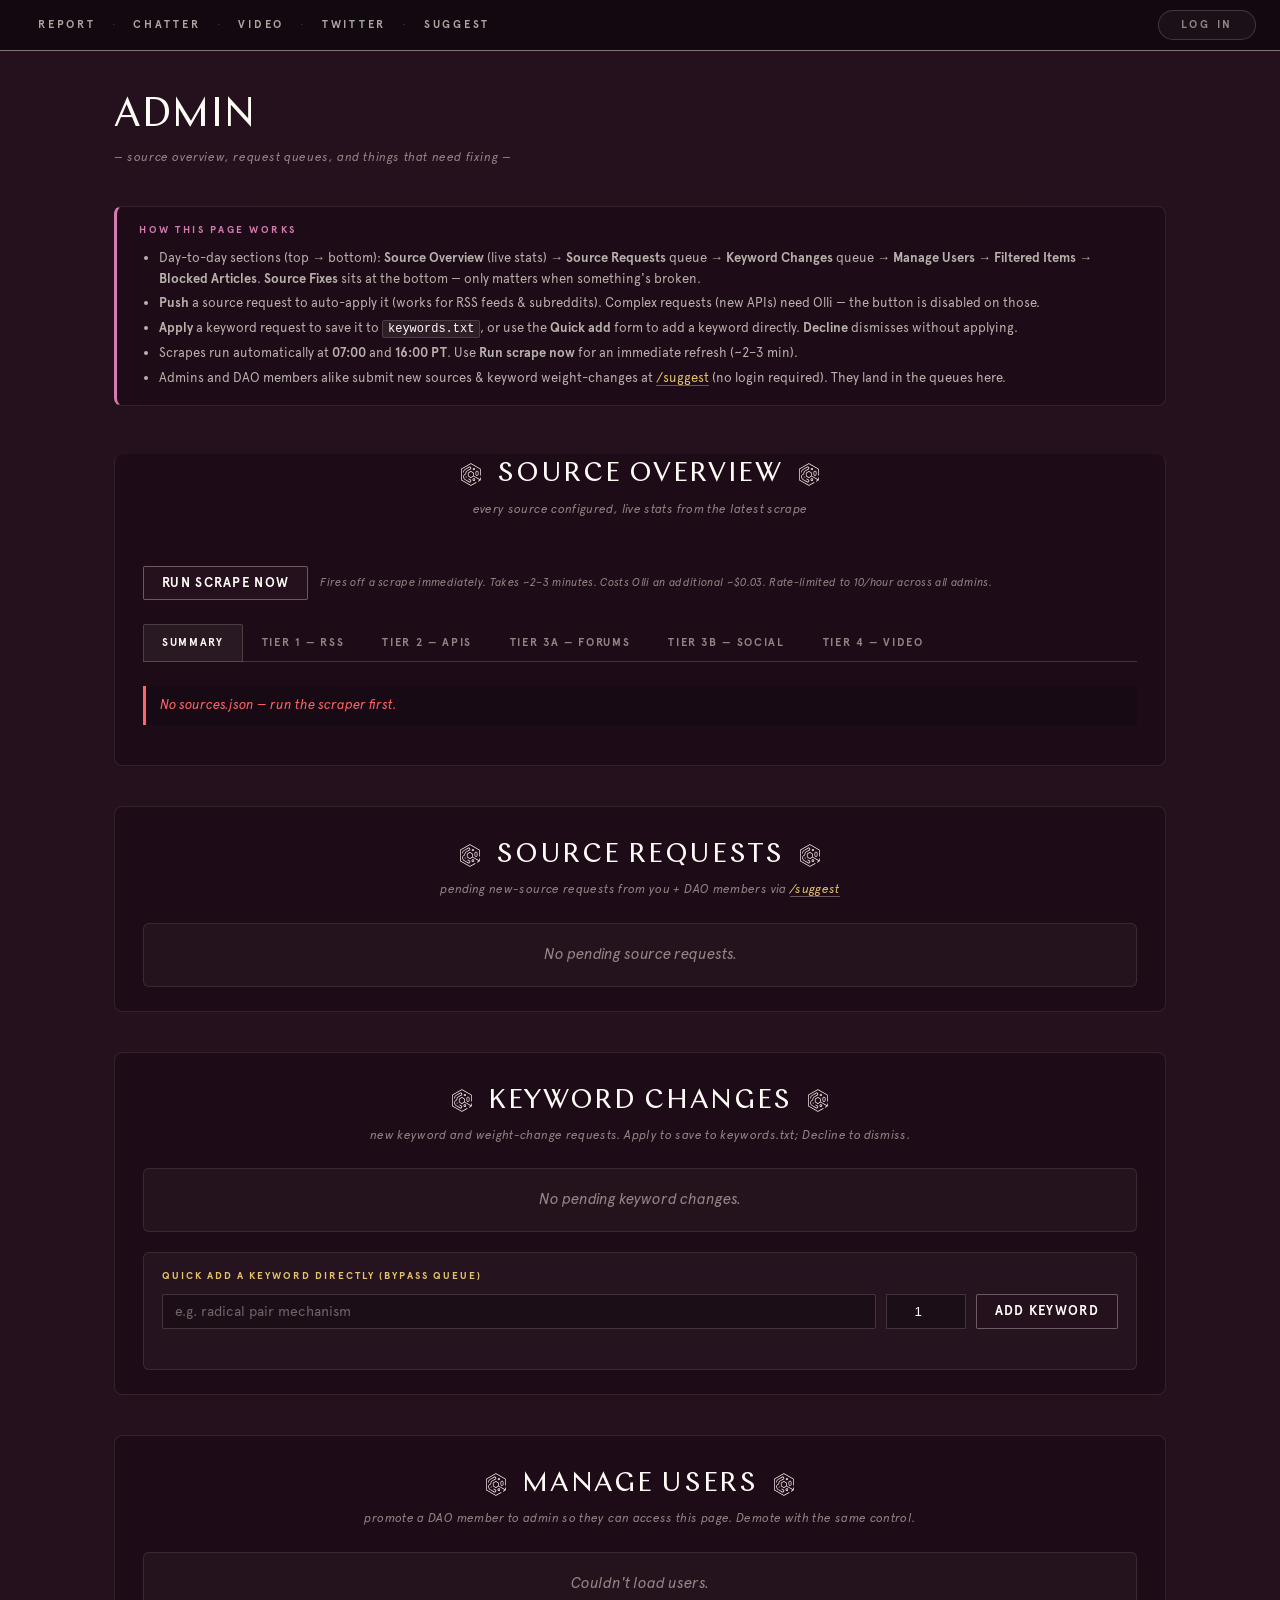
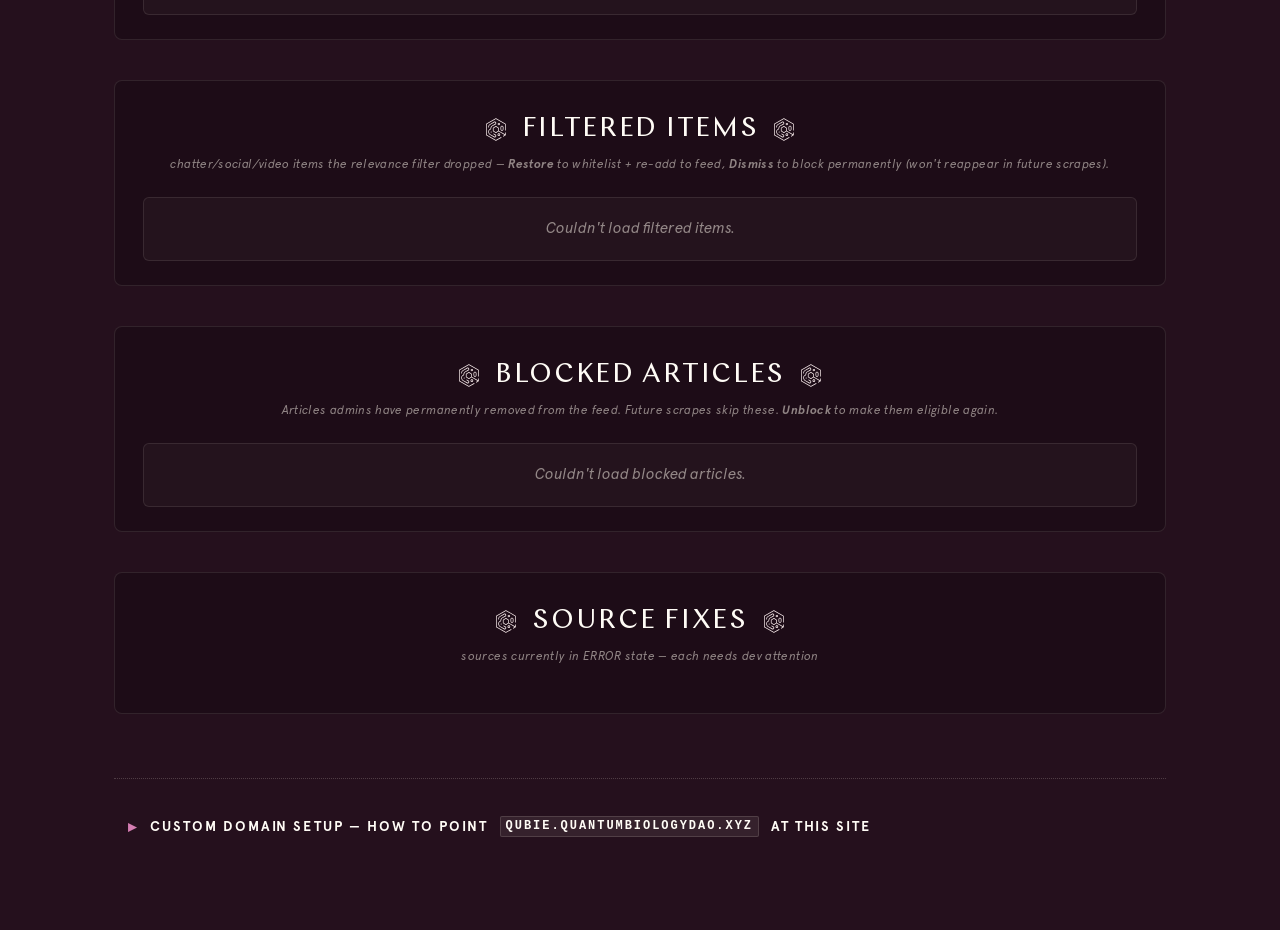
==== commit 2ba14795: "Nav hairline: bump site-nav border-bottom opacity 10% to 50% Olli flagged that the divider under the" ====
--- a/admin.html
+++ b/admin.html
@@ -3,7 +3,7 @@
 <head>
     <meta charset="UTF-8">
     <meta name="viewport" content="width=device-width, initial-scale=1.0">
-    <title>QUBIE News — Admin</title>
+    <title>QUBIE Report — Admin</title>
     <link rel="stylesheet" href="assets/shared.css">
     <style>
         /* ============================================================
@@ -34,7 +34,7 @@
         /* ---- Site nav (matches index.html exactly) ---- */
         .site-nav {
             background: var(--near-black);
-            border-bottom: 1px solid rgba(238, 232, 223, 0.10);
+            border-bottom: 1px solid rgba(238, 232, 223, 0.50);
         }
         .site-nav .sep { color: rgba(238, 232, 223, 0.25); }
         .site-nav .nav-public a { color: rgba(238, 232, 223, 0.70); }
--- a/assets/shared.css
+++ b/assets/shared.css
@@ -1,5 +1,5 @@
 /* ==========================================================================
-   QUBIE News — shared styles for admin pages (Sources, Keywords)
+   QUBIE Report — shared styles for admin pages (Sources, Keywords)
    Reuses brand fonts + palette from index.html
    ========================================================================== */
 
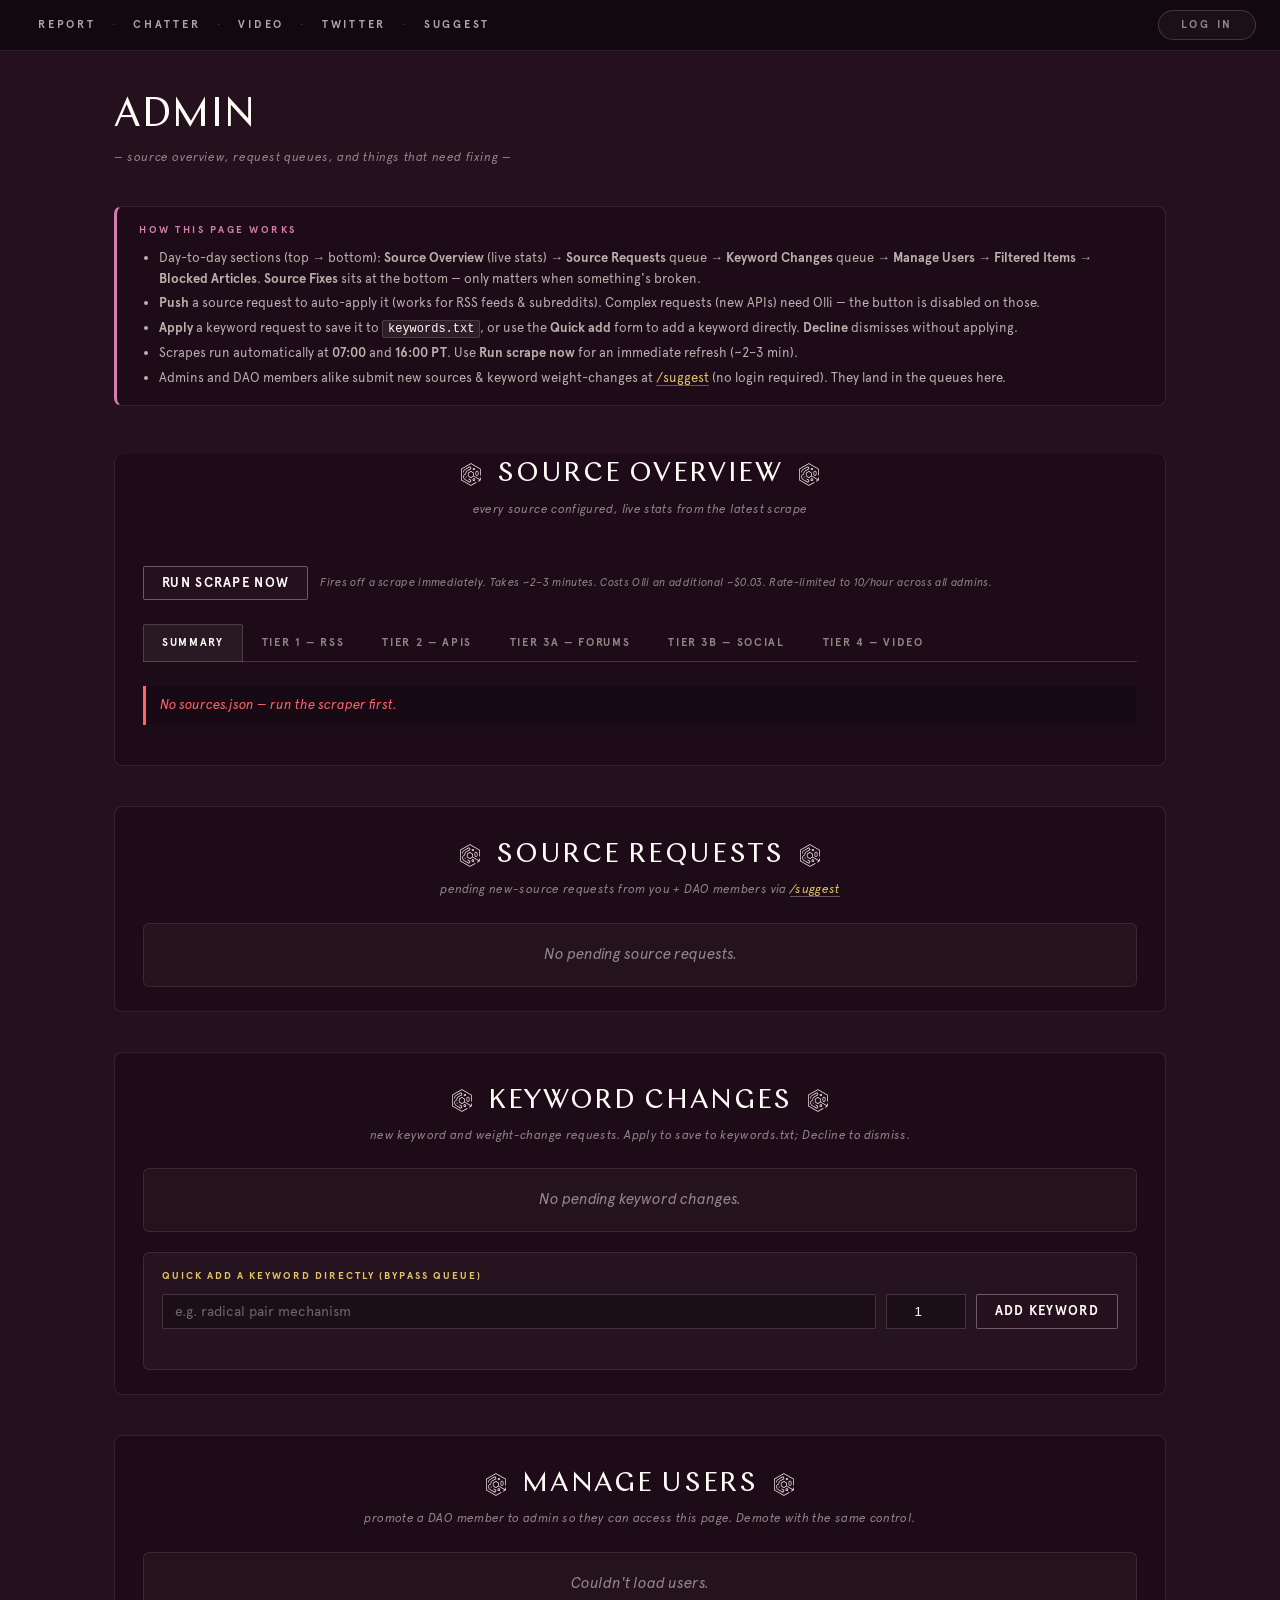
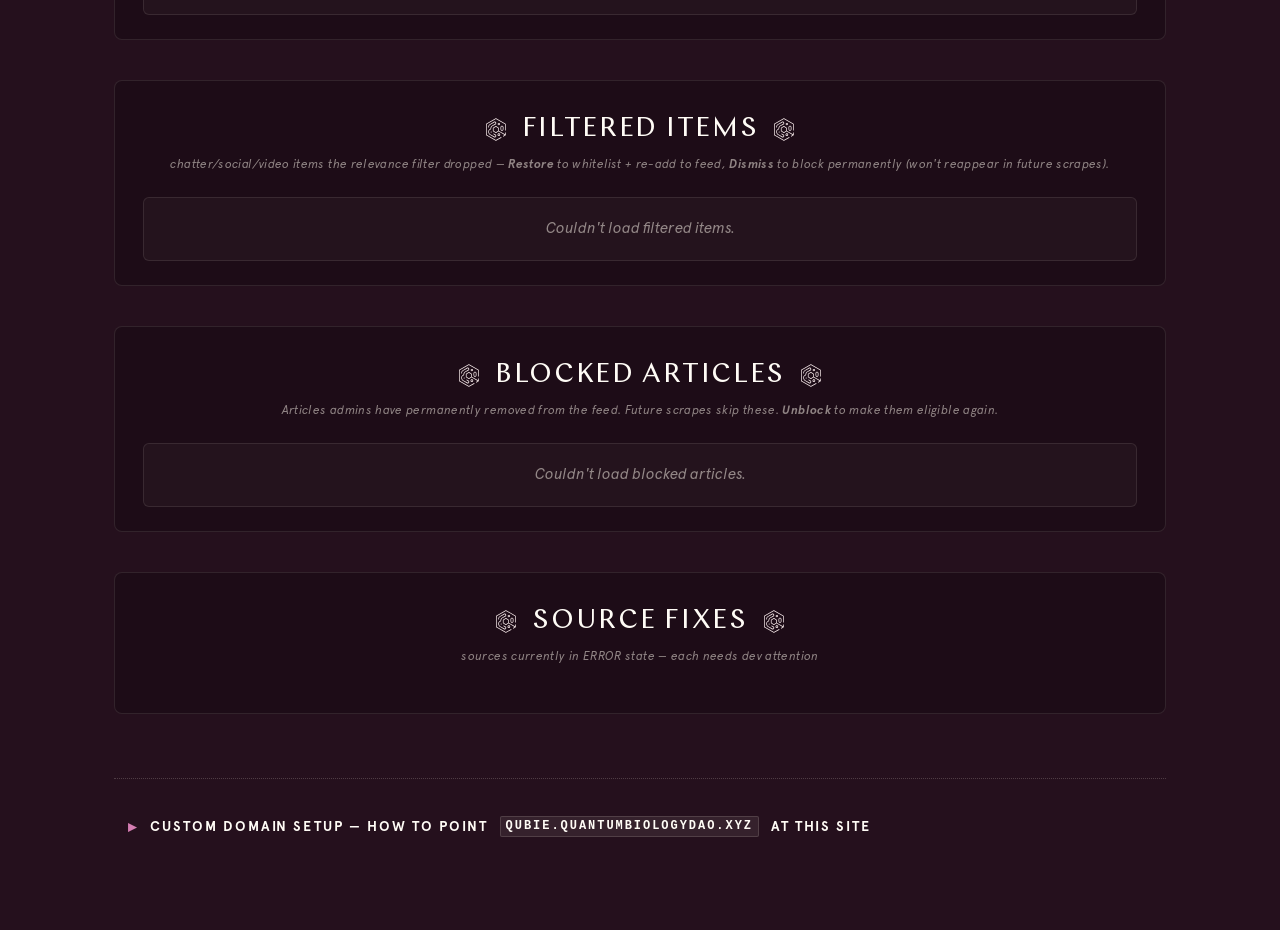
==== commit 0b63d99c: "Revert "Nav hairline: bump site-nav border-bottom opacity 10% to 50%" This reverts commit 2ba1479525" ====
--- a/admin.html
+++ b/admin.html
@@ -34,7 +34,7 @@
         /* ---- Site nav (matches index.html exactly) ---- */
         .site-nav {
             background: var(--near-black);
-            border-bottom: 1px solid rgba(238, 232, 223, 0.50);
+            border-bottom: 1px solid rgba(238, 232, 223, 0.10);
         }
         .site-nav .sep { color: rgba(238, 232, 223, 0.25); }
         .site-nav .nav-public a { color: rgba(238, 232, 223, 0.70); }
